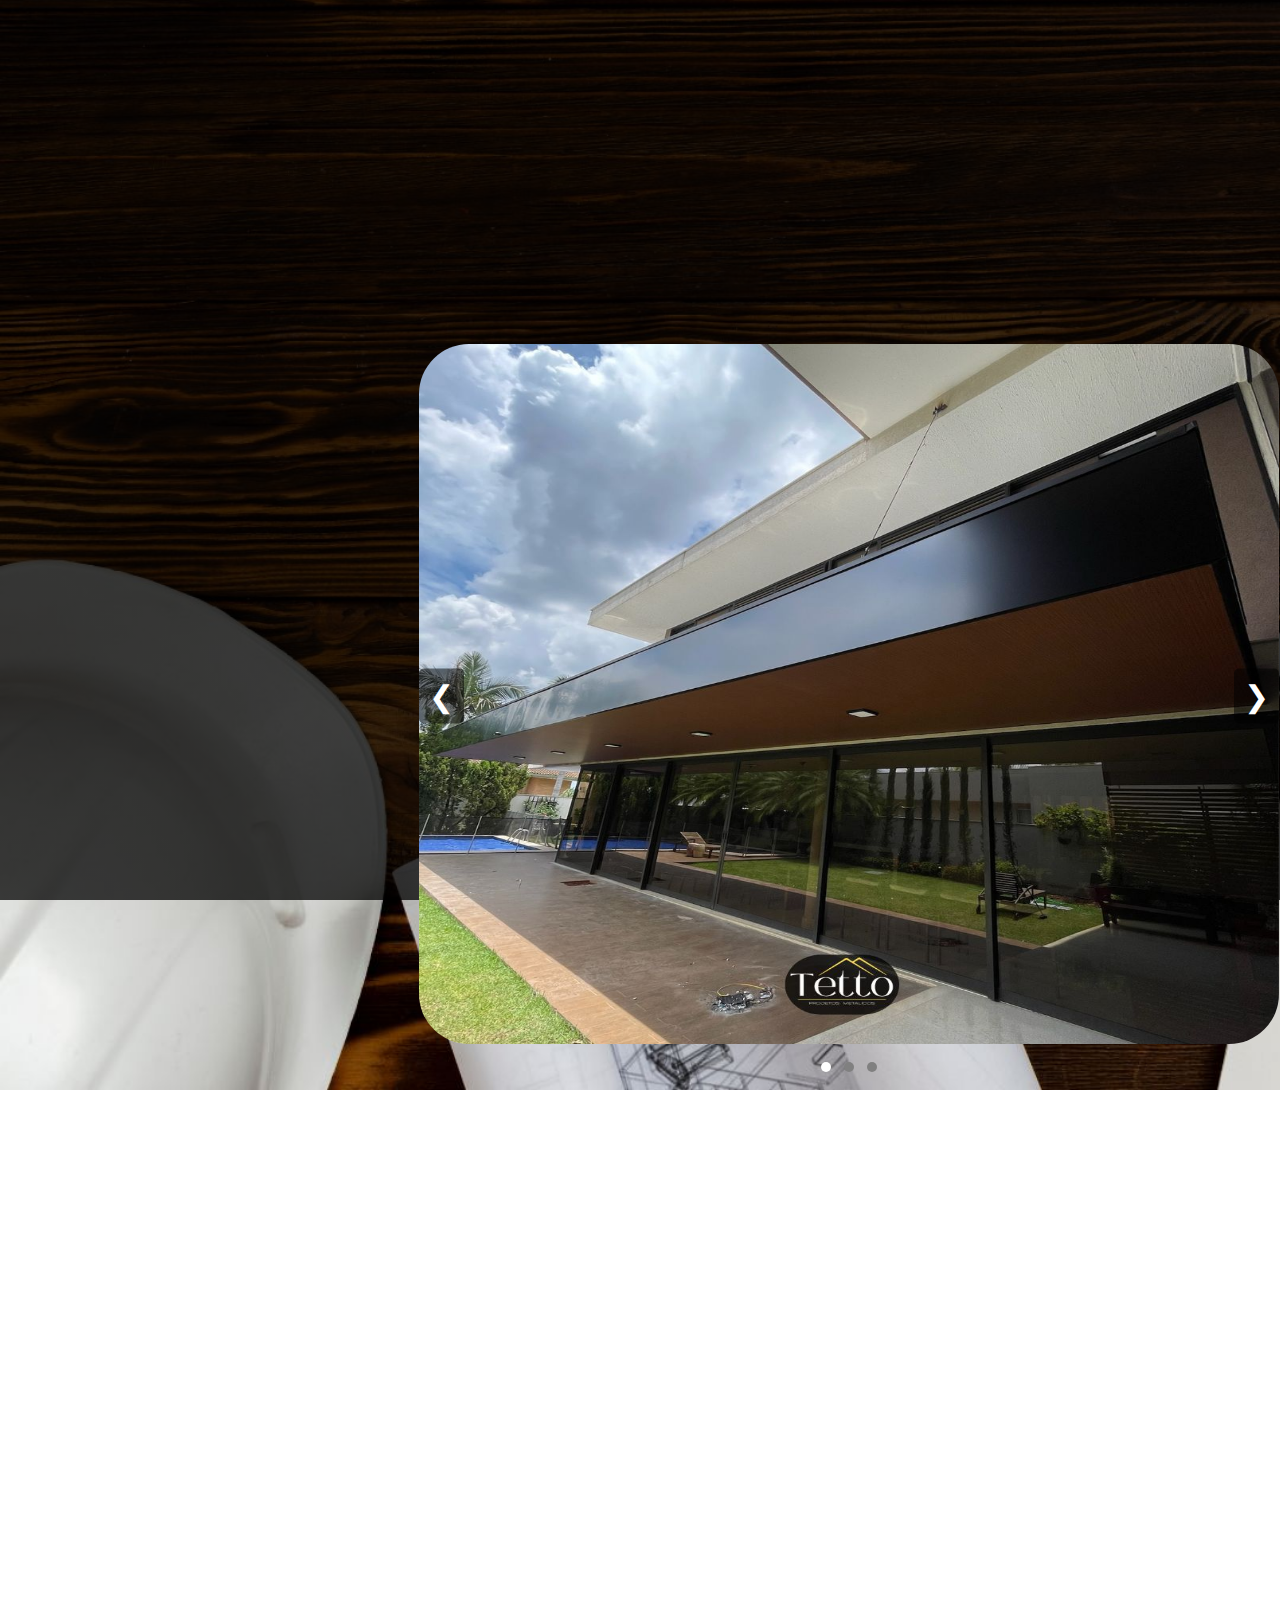
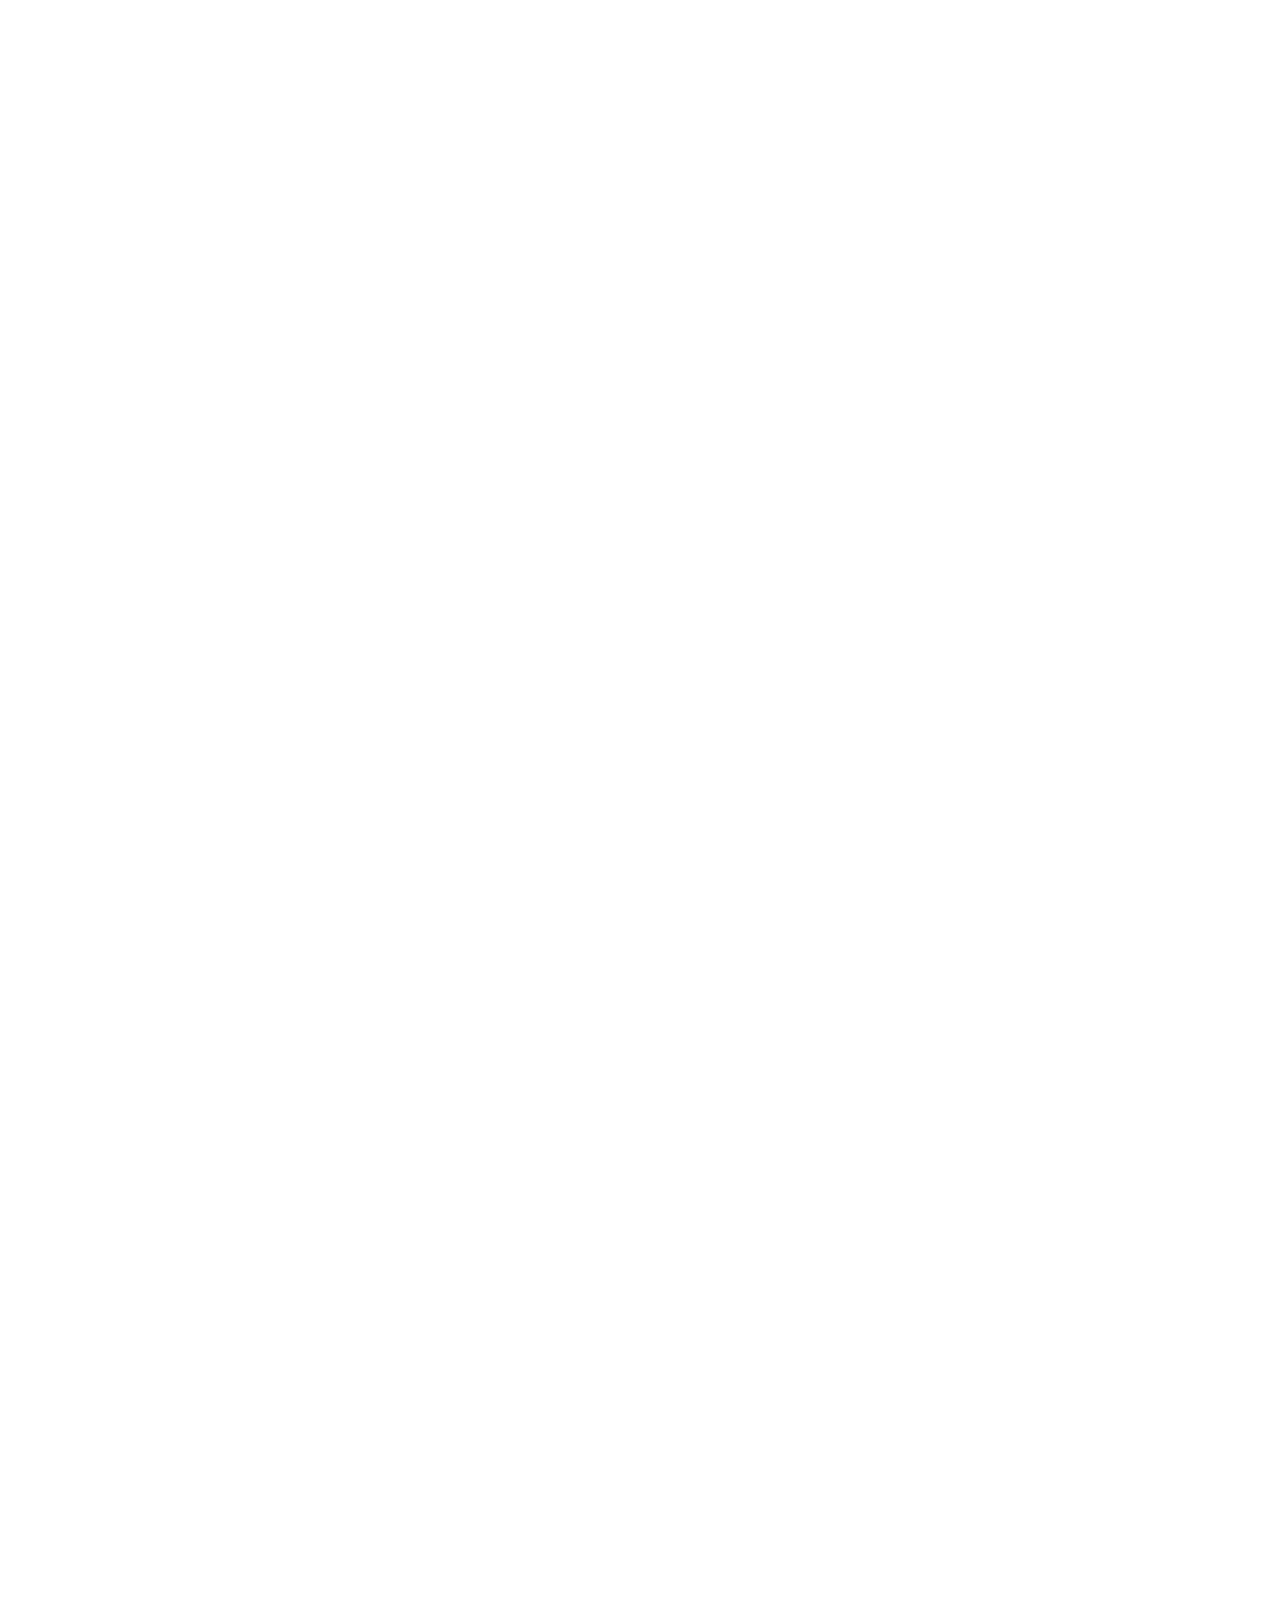
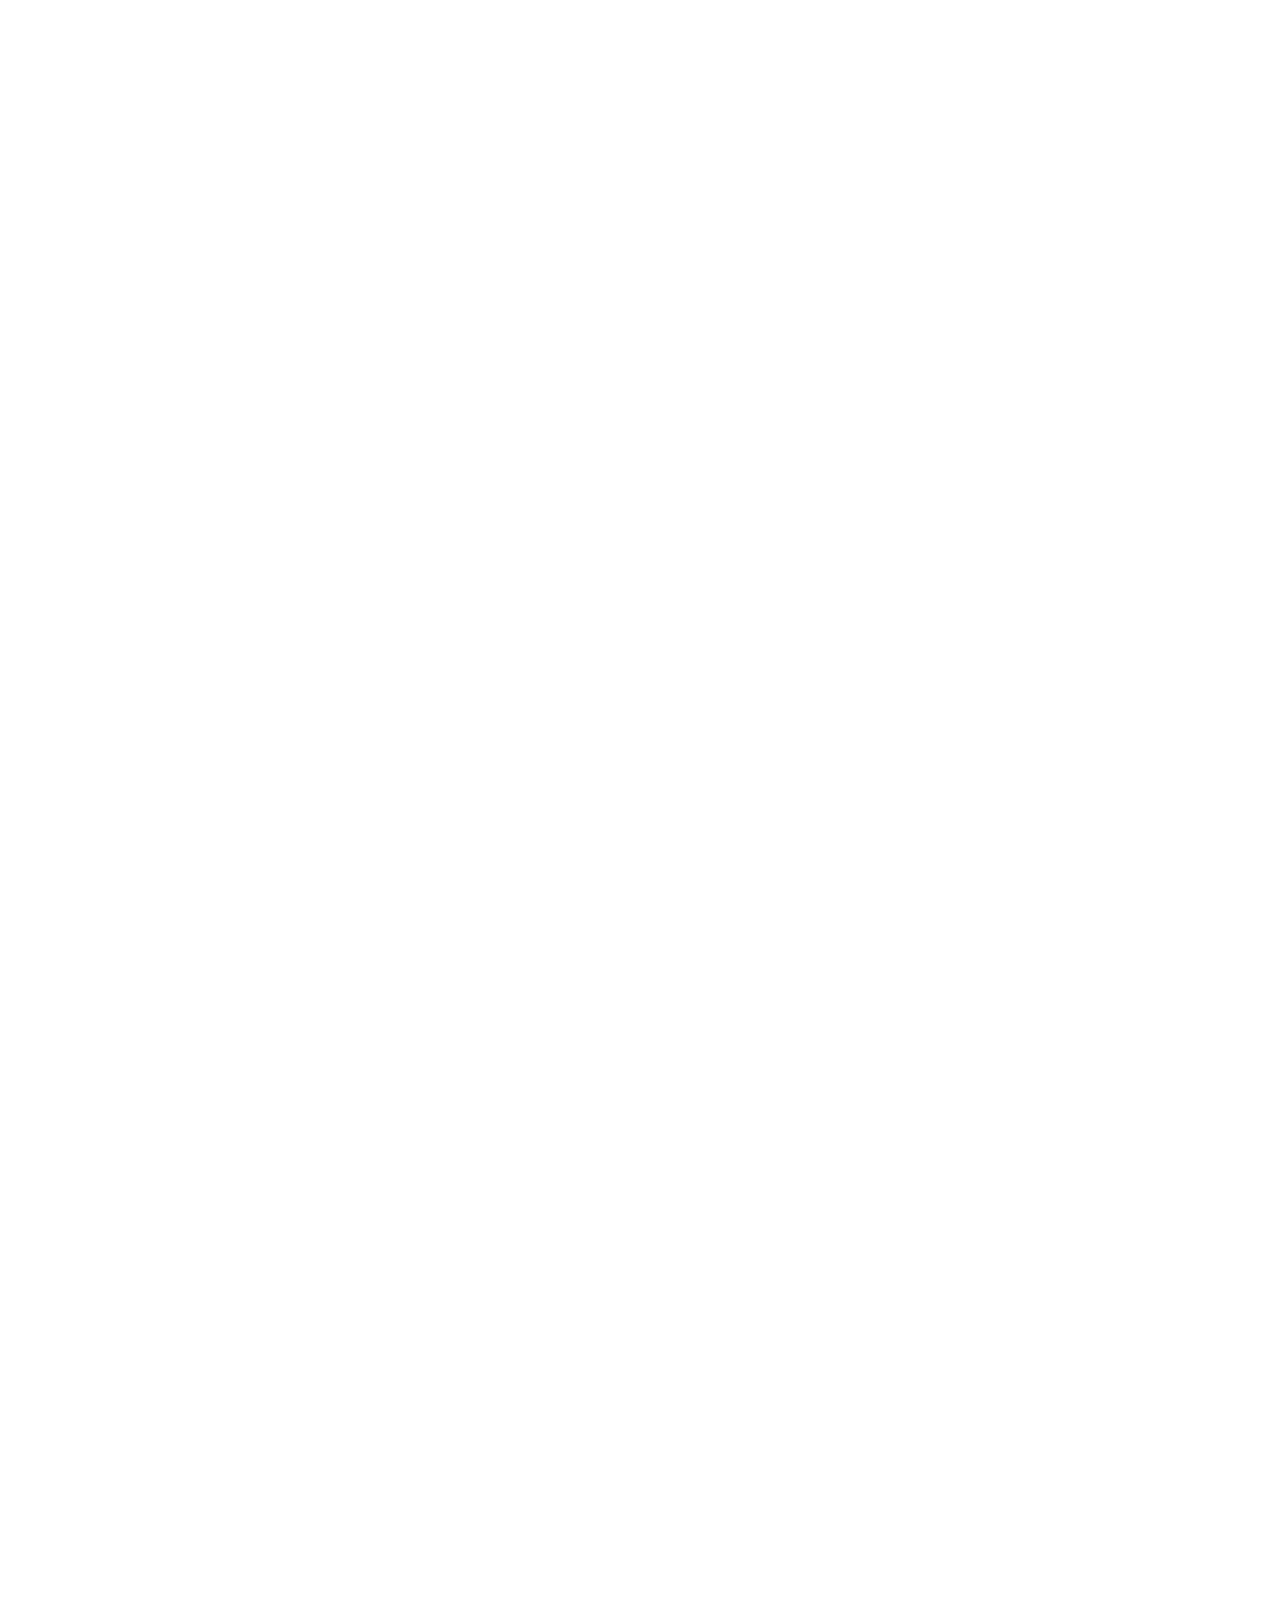
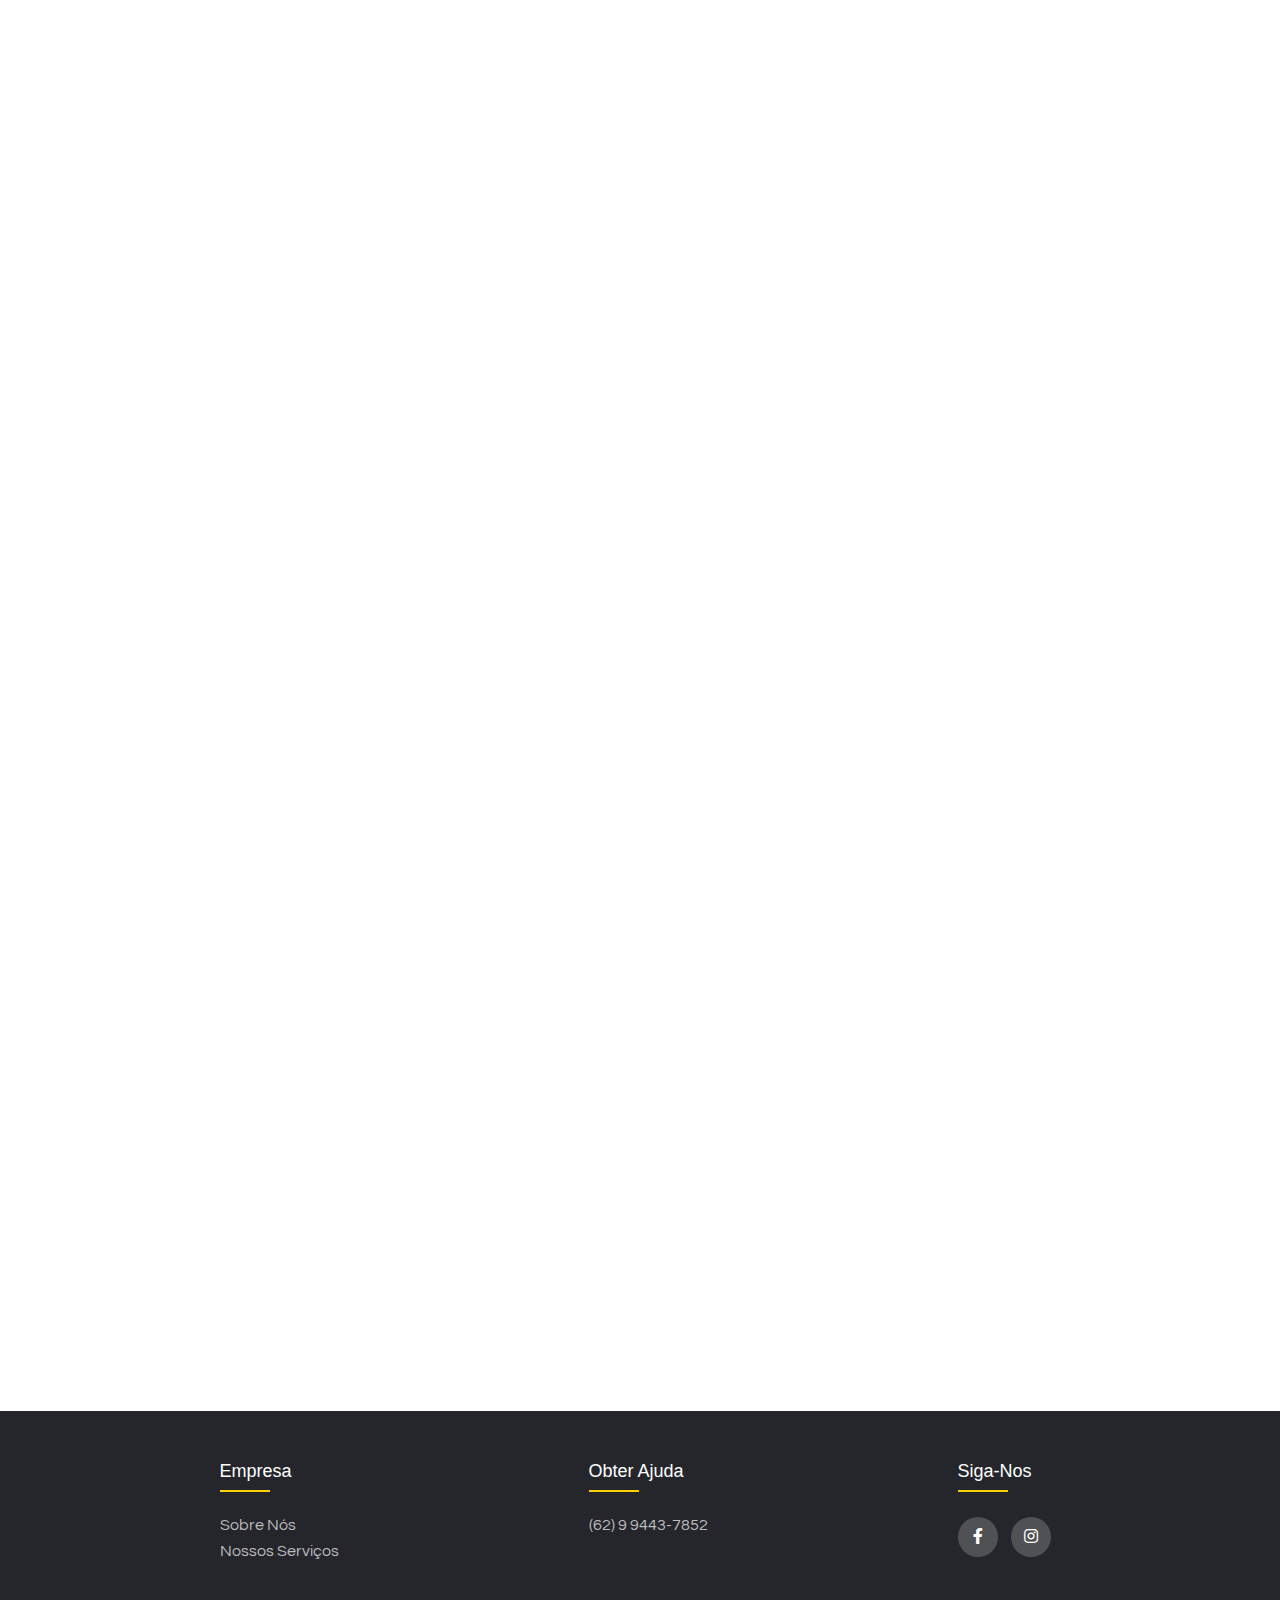
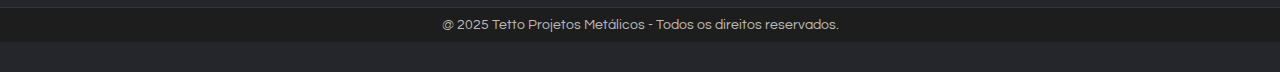
==== index.html @ acec95f5 "atts" ====
<!DOCTYPE html>
<html lang="pt-br">
<head>
    <meta charset="UTF-8">
    <meta name="viewport" content="width=device-width, initial-scale=1.0">
    <link rel="shortcut icon" href="assets/icons/favicon.ico" type="image/x-icon">
    <title>Tetto Projetos</title>
    <link rel="stylesheet" href="style.css">
    <link rel="stylesheet" type="text/css" href="https://cdnjs.cloudflare.com/ajax/libs/font-awesome/5.15.1/css/all.min.css">
    <link rel="stylesheet" 
    href="https://cdnjs.cloudflare.com/ajax/libs/font-awesome/6.4.0/css/all.min.css" 
    integrity="sha512-iecdLmaskl7CVkqkXNQ/ZH/XLlvWZOJyj7Yy7tcenmpD1ypASozpmT/E0iPtmFIB46ZmdtAc9eNBvH0H/ZpiBw==" crossorigin="anonymous" referrerpolicy="no-referrer" 
    />
</head>

<body>

    <header class="animate" style="animation-name: slideInRight;" id="cabecalho">
        <div class="logo">
            <img src="assets/logo/logo-branca.png" loading="lazy" alt="Tetto Projetos Metálicos">
        </div>
        <div class="contato">
            <a href="https://api.whatsapp.com/send?phone=5562994437852&text=Ol%C3%A1,%20gostaria%20de%20um%20or%C3%A7amento" target="_blank">
                <img src="assets/icons/whatsapp-icon.png" loading="lazy" alt="WhatsApp">
            </a>
            <div class="contato-info">
                <a href="https://api.whatsapp.com/send?phone=5562994437852&text=Ol%C3%A1,%20gostaria%20de%20um%20or%C3%A7amento" target="_blank"><span>(62) 9 9443-7852</span></a>
                <small>ORÇAMENTOS</small>
            </div>
        </div>
        <nav>
            <a href="">Início</a>
            <a href="#specialities">Introdução</a>
            <a href="#products">Produtos</a>
            <a href="#about-us">Quem somos?</a>
            <a href="https://api.whatsapp.com/send?phone=5562994437852&text=Ol%C3%A1,%20gostaria%20de%20um%20or%C3%A7amento" target="_blank">Contato</a>
        </nav>
    </header>

    <section class="intro-section" id="section-1">
        <div class="intro-text animate" style="animation-name: slideInLeft;">
            <h1>Trabalhamos com Coberturas Metálicas</h1>
            <p>Pergolados de ferro, estruturas de policarbonato e muito mais!</p>
            <p>Precisa de um orçamento? Entre em contato clicando no botão abaixo:</p>
            <a href="https://api.whatsapp.com/send?phone=5562994437852&text=Ol%C3%A1,%20gostaria%20de%20um%20or%C3%A7amento" class="cta-button" target="_blank">
                <img src="assets/icons/whatsapp-icon.png" loading="lazy" alt="WhatsApp"> Solicitar Orçamento
            </a>
            <ul class="benefits-list">
                <li><img src="assets/icons/check-icon.png" loading="lazy" alt="Check"> Materiais de alta qualidade</li>
                <li><img src="assets/icons/check-icon.png" loading="lazy" alt="Check"> Projetos personalizados</li>
                <li><img src="assets/icons/check-icon.png" loading="lazy" alt="Check"> Instalação rápida</li>
            </ul>            
        </div>
        <div class="carousel-container" id="carousel">
            <div class="carousel">
                <div class="slide fade">
                    <img src="assets/carousel-start/carousel-1.jpg" loading="lazy" alt="Cobertura 1">
                </div>
                <div class="slide fade">
                    <img src="assets/carousel-start/carousel-2.jpg" loading="lazy" alt="Cobertura 2">
                </div>
                <div class="slide fade">
                    <img src="assets/carousel-start/carousel-3.jpg" loading="lazy" alt="Cobertura 3">
                </div>
                <button class="prev" onclick="moveSlide(-1)">&#10094;</button>
                <button class="next" onclick="moveSlide(1)">&#10095;</button>
            </div>
            <div class="dots">
                <span class="dot" onclick="currentSlide(1)"></span>
                <span class="dot" onclick="currentSlide(2)"></span>
                <span class="dot" onclick="currentSlide(3)"></span>
            </div>
        </div>
    </section>

    <section class="specialties scroll-animate" id="specialities">
        <h2>Especialistas em Coberturas</h2>
        <div class="specialties-layout">
            <div class="specialties-container">
                <div class="specialty">
                    <img src="assets/specialities-cape/mao-de-obra.jpg" loading="lazy" alt="Mão de obra especializada">
                    <h3>Mão de Obra Especializada</h3>
                    <p>Temos mão de obra especializada para atender a demanda de serviços de cada cliente.</p>
                </div>
                <div class="specialty">
                    <img src="assets/specialities-cape/materia-prima.jpg" loading="lazy" alt="Matéria prima nobre">
                    <h3>Matéria Prima Nobre</h3>
                    <p>Nossa matéria prima é nobre, conta com a melhor durabilidade e estética para resultar em um trabalho impecável.</p>
                </div>
                <div class="specialty atendimento-personalizado">
                    <img src="assets/specialities-cape/atendimento-personalizado.jpg" loading="lazy" alt="Atendimento Personalizado">
                    <h3>Atendimento Personalizado</h3>
                    <p>Cada projeto é único. Nossa equipe acompanha você em todas as etapas, garantindo soluções personalizadas que atendam exatamente às suas necessidades.</p>
                </div>
                <div class="specialty">
                    <img src="assets/specialities-cape/alta-qualidade.jpg" loading="lazy" alt="Produtos de alta qualidade">
                    <h3>Produtos de alta qualidade</h3>
                    <p>O resultado de ótima mão de obra, atendimento e matéria prima não poderia ser diferente de um produto de altíssimo padrão.</p>
                </div>
            </div>
        </div>
    </section>
    <section class="products scroll-animate" id="products">
        <h2>Nossos Serviços</h2>
        <div class="products-layout">
            <div class="products-cta-button-container">
                <h3 class="cta-description">
                    Entre em contato para projetos personalizados e <span>orçamento gratuito</span>!
                </h3>
                <a href="https://api.whatsapp.com/send?phone=5562994437852&text=Ol%C3%A1,%20gostaria%20de%20um%20or%C3%A7amento" class="products-cta-button" target="_blank">
                    <img src="assets/icons/whatsapp-icon.png" loading="lazy" alt="WhatsApp"> Solicitar Orçamento
                </a>
                <ul class="cta-benefits">
                    <li><img src="assets/icons/check-icon.png" loading="lazy" alt="Check"> Materiais de alta qualidade</li>
                    <li><img src="assets/icons/check-icon.png" loading="lazy" alt="Check"> Projetos personalizados</li>
                    <li><img src="assets/icons/check-icon.png" loading="lazy" alt="Check"> Instalação rápida</li>
                </ul> 
            </div>
            <div class="products-container">
                <div class="product">
                    <a href="products-html/policarbonato.html" target="_blank"><img src="assets/products-cape/policarbonato.jpg" loading="lazy" alt="Policarbonato Compacto"></a>
                    <h3>Policarbonato Compacto</h3>
                </div>
                <div class="product">
                    <a href="" target="_blank"><img src="assets/products-cape/forro-exterior.jpg" loading="lazy" alt="Cobertura com Forro Exterior"></a>
                    <h3>Cobertura com <span id="forro-exterior">Forro Exterior</span></h3>
                </div>
                <div class="product">
                    <a href="" target="_blank"><img src="assets/products-cape/forro-interior.jpg" loading="lazy" alt="Cobertura com Forro Interior"></a>
                    <h3>Cobertura com <span id="forro-interior">Forro Interior</span></h3>
                </div>
                <div class="product">
                    <a href="" target="_blank"><img src="assets/products-cape/pergolado.jpg" loading="lazy" alt="Pergolados"></a>
                    <h3>Pergolados</h3>
                </div>
                <div class="product">
                    <a href="" target="_blank"><img src="assets/products-cape/corte-laser.jpg" loading="lazy"alt="Corte a Laser"></a>
                    <h3>Corte a Laser</h3>
                </div>
                <div class="product">
                    <a href="" target="_blank"><img src="assets/products-cape/aco-corten.jpg" loading="lazy" alt="Aço Corten"></a>
                    <h3>Aço Corten</h3>
                </div>
            </div>
        </div>
    </section>
    <div class="about-us-container scroll-animate" id="about-us">
        <div class="about-us-slide">
            <div class="about-us-item" style="background-image: url(assets/carousel-end/carousel-1.jpg);">
                <div class="about-us-content">
                    <div class="about-us-name">QUEM SOMOS?</div>
                    <div class="about-us-des">
                        Somos uma empresa atuante no ramo de metalúrgica e serralheria artística. 
                        Contamos com mão de obra especializada para produção de coberturas e projetos metálicos. 
                        Reproduzimos, criamos e executamos soluções metálicas para ambientes residenciais e/ou corporativos.
                    </div>
                </div>
            </div>
            <div class="about-us-item" style="background-image: url(assets/carousel-end/carousel-2.jpg);">
                <div class="about-us-content">
                    <div class="about-us-name">QUEM SOMOS?</div>
                    <div class="about-us-des">
                        Somos uma empresa atuante no ramo de metalúrgica e serralheria artística. 
                        Contamos com mão de obra especializada para produção de coberturas e projetos metálicos. 
                        Reproduzimos, criamos e executamos soluções metálicas para ambientes residenciais e/ou corporativos.
                    </div>
                </div>
            </div>
            <div class="about-us-item" style="background-image: url(assets/carousel-end/carousel-3.jpg);">
                <div class="about-us-content">
                    <div class="about-us-name">QUEM SOMOS?</div>
                    <div class="about-us-des">
                        Somos uma empresa atuante no ramo de metalúrgica e serralheria artística. 
                        Contamos com mão de obra especializada para produção de coberturas e projetos metálicos. 
                        Reproduzimos, criamos e executamos soluções metálicas para ambientes residenciais e/ou corporativos.
                    </div>
                </div>
            </div>
            <div class="about-us-item" style="background-image: url(assets/carousel-end/carousel-4.jpg);">
                <div class="about-us-content">
                    <div class="about-us-name">QUEM SOMOS?</div>
                    <div class="about-us-des">
                        Somos uma empresa atuante no ramo de metalúrgica e serralheria artística. 
                        Contamos com mão de obra especializada para produção de coberturas e projetos metálicos. 
                        Reproduzimos, criamos e executamos soluções metálicas para ambientes residenciais e/ou corporativos.
                    </div>
                </div>
            </div>
            <div class="about-us-item" style="background-image: url(assets/carousel-end/carousel-5.jpg);">
                <div class="about-us-content">
                    <div class="about-us-name">QUEM SOMOS?</div>
                    <div class="about-us-des">
                        Somos uma empresa atuante no ramo de metalúrgica e serralheria artística. 
                        Contamos com mão de obra especializada para produção de coberturas e projetos metálicos. 
                        Reproduzimos, criamos e executamos soluções metálicas para ambientes residenciais e/ou corporativos.
                    </div>
                </div>
            </div>
            <div class="about-us-item" style="background-image: url(assets/carousel-end/carousel-6.jpg);">
                <div class="about-us-content">
                    <div class="about-us-name">QUEM SOMOS?</div>
                    <div class="about-us-des">
                        Somos uma empresa atuante no ramo de metalúrgica e serralheria artística. 
                        Contamos com mão de obra especializada para produção de coberturas e projetos metálicos. 
                        Reproduzimos, criamos e executamos soluções metálicas para ambientes residenciais e/ou corporativos.
                    </div>
                </div>
            </div>
        </div>
        <div class="about-us-button">
            <button class="about-us-prev"><i class="fa-solid fa-arrow-left"></i></button>
            <button class="about-us-next"><i class="fa-solid fa-arrow-right"></i></button>
        </div>
    </div>

    <footer class="footer">
        <div class="footer-container">
            <div class="footer-row">
                <div class="footer-col">
                    <h4>empresa</h4>
                    <ul>
                        <li><a href="#about-us">sobre nós</a></li>
                        <li><a href="#products">nossos serviços</a></li>
                    </ul>
                </div>
                <div class="footer-col">
                    <h4>obter ajuda</h4>
                    <ul>
                        <li><a href="https://api.whatsapp.com/send?phone=5562994437852&text=Ol%C3%A1,%20gostaria%20de%20um%20or%C3%A7amento" target="_blank">(62) 9 9443-7852</a></li>
                    </ul>
                </div>
                <div class="footer-col">
                    <h4>siga-nos</h4>
                    <div class="social-links">
                        <a href="#" target="_blank"><i class="fab fa-facebook-f"></i></a>
                        <a href="#" target="_blank"><i class="fab fa-instagram"></i></a>
                    </div>
                </div>
            </div>
        </div>
        <div class="footer-copy">
            <p>@ 2025 Tetto Projetos Metálicos - Todos os direitos reservados.</p>
        </div>
   </footer>
   <button id="backToTop" class="back-to-top">↑</button>
    <script src="script.js"></script>
</body>
</html>
---- style.css ----
@import url('https://fonts.googleapis.com/css2?family=Questrial&display=swap');
@import url('https://fonts.cdnfonts.com/css/tt-wellingtons-trl');

html {
    scroll-behavior: smooth;
}

* {
    margin: 0;
    padding: 0;
    box-sizing: border-box;
    font-family: "Questrial", serif;
}

h1, h2, h3, h4 {
    font-family: 'TT Wellingtons Trl', sans-serif;
}

body {
    background: linear-gradient(rgba(0, 0, 0, 0.75), rgba(0, 0, 0, 0.75)), 
                url('assets/background-image/background-body.jpg');
    background-size: cover;
    background-position: center;
    background-repeat: no-repeat;
    background-attachment: fixed;
    color: white;
}

header {
    display: flex;
    justify-content: space-between;
    align-items: center;
    padding: 0px 50px 0px 100px;
    color: white;
}

.logo {
    display: flex;
    align-items: center;
}

.logo img {
    max-height: 180px;
}

.contato {
    display: flex;
    align-items: center;
}

.contato img {
    height: 100px;
    transition: transform 0.3s ease-in-out, opacity 0.3s ease-in-out;
}

.contato img:hover {
    transform: scale(1.2);
    opacity: 0.8;
}

.contato-info {
    display: flex;
    flex-direction: column;
    align-items: flex-start;
}

.contato-info a {
    text-decoration: none;
}

.contato-info span {
    font-size: 25px;
    font-weight: bold;
    color: #ffffff;
}

.contato-info small {
    font-size: 20px;
    color: #ffffff;
}

nav {
    font-weight: bold;
    gap: 20px;
}

nav a {
    display: inline-block;
    text-decoration: none;
    color: #ffffff;
    font-weight: bold;
    font-size: 18px;
    padding: 0px 57px;
    transition: transform 0.3s ease-in-out, opacity 0.3s ease-in-out, color 0.3s ease-in-out;
}

nav a:hover {
    color: #ffda07;
    transform: scale(1.1);
    opacity: 1;
}

.intro-section {
    display: flex;
    justify-content: space-between;
    align-items: top, center;
    padding: 2px 50px 0px 50px;
    background: none;
    color: white;
    gap: 20px;
    margin-top: 40px;
    animation: fadeIn 1s ease-in-out;
}

.intro-text {
    max-width: 50%;
    text-align: left;
    line-height: 1.8;
}

.intro-text h1 {
    font-size: 37px;
    font-weight: bold;
    color: #ffffff;
    margin-bottom: 20px;
    text-shadow: 0 2px 4px rgba(0, 0, 0,0.3);
}

.intro-text p {
    font-size: 20px;
    margin-bottom: 20px;
    color: #e4e4e4;
}

.cta-button {
    display: inline-flex;
    align-items: center;
    background: linear-gradient(135deg, #00cc44, #00a837);
    color: white;
    padding: 12px 25px;
    text-decoration: none;
    font-size: 25px;
    font-weight: bold;
    border-radius: 15px;
    transition: transform 0.3s, box-shadow 0.3s;
    margin-bottom: 40px;
    margin-top: 40px;
}

.cta-button img {
    height: 60px;
    margin-right: 10px;
}

.cta-button:hover {
    transform: scale(1.1);
    box-shadow: 0 0 15px #00cc44;
}

.benefits-list {
    list-style: none;
    color: white;
}

.benefits-list li {
    display: flex;
    align-items: center;
    font-size: 20px;
    padding: 10px 0px;
}

.benefits-list img {
    width: 40px;
    margin-right: 10px;
}

.carousel-container {
    opacity: 0;
    transform: translateY(100px);
    transition: all 1s ease-out;
    position: relative;
    max-width: 1080px;
    margin: auto;
    margin-left: 100px;
    margin-right: 50px;
}

.carousel-container.animate {
    opacity: 1;
    transform: translateY(0);
}

.carousel {
    position: relative;
    width: 100%;
    overflow: hidden;
}

.slide {
    display: none;
    text-align: center;
}

.slide img {
    width: 860px;
    height: 700px;
    border-radius: 50px;
}

.fade {
    animation: fadeEffect 1.0s;
}

@keyframes fadeEffect {
    from { opacity: 0.4; }
    to { opacity: 1; }
}

.prev, .next {
    position: absolute;
    top: 50%;
    transform: translateY(-50%);
    font-size: 30px;
    color: white;
    background: rgba(0, 0, 0, 0.5);
    padding: 10px;
    border: none;
    cursor: pointer;
    border-radius: 5px;
}

.prev { left: 0; }
.next { right: 0; }

.dots {
    text-align: center;
    margin-top: 10px;
}

.dot {
    display: inline-block;
    width: 10px;
    height: 10px;
    margin: 5px;
    background: gray;
    border-radius: 50%;
    cursor: pointer;
}

.dot.active {
    background: white;
}

.specialties {
    margin-top: 100px;
    text-align: center;
    padding: 50px 20px 120px;
    background-color: #f9f9f9;
    max-width: 92%;
    clip-path: polygon(0 0, 100% 0, 92% 95%, 0% 100%);
    position: relative;
    scroll-margin-top: 5vh;
}

.specialties h2 {
    font-size: 40px;
    font-weight: bold;
    margin-bottom: 40px;
    color: #333;
    position: relative;
}

.specialties h2::after {
    content: "";
    display: block;
    width: 100px;
    height: 4px;
    background-color: #ffc107;
    margin: 10px auto 20px auto;
}

.specialties-container {
    display: flex;
    justify-content: center;
    align-items: center;
    gap: 20px;
    flex-wrap: wrap;
    padding: 0 150px 50px 50px;
}

.specialty {
    max-width: 350px;
    text-align: left;
    background: #fff;
    box-shadow: 0 4px 6px rgba(0, 0, 0, 0.1);
    border-radius: 10px;
    overflow: hidden;
    transition: transform 0.3s ease, box-shadow 0.3s ease;
}

.specialty:hover {
    transform: translateY(-10px);
    box-shadow: 0 6px 12px rgba(0, 0, 0, 0.2);
}

.specialty img {
    width: 100%;
    height: 250px;
    object-fit: cover;
}

.specialty h3 {
    font-size: 26px;
    margin: 15px;
    color: #333;
}

.specialty.atendimento-personalizado h3 {
    position: relative;
    padding-bottom: 5px;
}

.specialty.atendimento-personalizado h3::after {
    content: "";
    display: block;
    width: 35%;
    height: 3px;
    background-color: #ffc107;
    position: absolute;
    bottom: 0;
}

.specialty p {
    font-size: 19px;
    margin: 15px;
    color: #5e5e5e;
    line-height: 1.6;
}

.products {
    margin-top: 100px;
    text-align: center;
    padding: 50px 50px 65px 150px;
    background-color: #f9f9f9;
    max-width: 90%;
    clip-path: polygon(0 0, 100% 0, 100% 100%, 5% 96%);
    position: relative;
    margin-left: auto;
    scroll-margin-top: 3vh;
}

.products h2 {
    font-size: 40px;
    font-weight: bold;
    margin-bottom: 40px;
    color: #333;
    text-align: center;
    width: 100%;
}

.products h2::after {
    content: "";
    display: block;
    width: 100px;
    height: 4px;
    background-color: #ffc107;
    margin: 10px auto 20px auto;
}

.products-layout {
    display: flex;
    justify-content: flex-start;
    align-items: flex-start;
    gap: 5px;
    margin-top: 0;
}

.products-cta-button-container {
    width: 370px;
    flex-shrink: 0;
}

.products-cta-button {
    display: flex;
    align-items: center;
    background: linear-gradient(135deg, #00cc44, #00a837);
    color: white;
    padding: 12px 35px;
    text-decoration: none;
    font-size: 27px;
    font-weight: bold;
    border-radius: 15px;
    transition: transform 0.3s, box-shadow 0.3s;
    box-shadow: 0 6px 12px rgba(0, 0, 0, 0.2);
}

.products-cta-button img {
    height: 50px;
    margin-right: 7px;   
}

.products-cta-button:hover {
    transform: scale(1.1);
    box-shadow: 0 0 15px #00cc44;
}

.cta-benefits {
    margin-top: 50px;
    margin-bottom: 10px;
    list-style: none;
    font-size: 20px;
    color: #000000;
    line-height: 1.6;
}

.cta-description {
    font-size: 30px;
    margin-bottom: 40px;
    text-align: left;
    color: #2b2b2b;
}

.cta-description span {
    font-weight: bold;
    color: #ffc400;
    font-size: 35px;
    border-radius: 10px;
}

.cta-benefits li {
    background-color: #ffc4002c;
    border-radius: 15px;
    margin-bottom: 5px;
    display: flex;
    align-items: center;
}

.cta-benefits img {
    width: 40px;
    margin-right: 10px;
}

.products-container {
    margin-top: 0;
    display: flex;
    justify-content: center;
    align-items: center;
    gap: 20px;
    flex-wrap: wrap;
}

.product {
    max-width: 300px;
    text-align: center;
    background: #fff;
    box-shadow: 0 4px 6px rgba(0, 0, 0, 0.1);
    border-radius: 20px;
    overflow: hidden;
    transition: transform 0.3s ease, box-shadow 0.3s ease;
}

.product:hover {
    transform: translateY(-10px);
    box-shadow: 0 6px 12px rgba(0, 0, 0, 0.2);
}

.product img {
    width: 300px;
    height: 250px;
    object-fit: cover;
    border-bottom: 3px solid #ffd000;
}

.product h3 {
    font-size: 26px;
    margin: 15px;
    margin-bottom: 20px;
    color: #333;
    text-align: center;
}

.about-us-container{
    border-radius: 20px;
    margin-top: 150px;
    margin-bottom: 150px;
    margin-left: auto;
    margin-right: auto;
    position: relative;
    width: 1280px;
    height: 880px;
    background: #f5f5f5;
    box-shadow: 0 5px 10px #dbdbdb3d;
    scroll-margin-top: 4vh;
}

.about-us-container .about-us-slide .about-us-item{
    width: 200px;
    height: 300px;
    position: absolute;
    top: 50%;
    transform: translate(0, 10%);
    border-radius: 20px;
    box-shadow: 0 5px 10px #505050;
    background-position: 50% 50%;
    background-size: cover;
    display: inline-block;
    transition: 0.5s;
}

.about-us-slide .about-us-item:nth-child(1),
.about-us-slide .about-us-item:nth-child(2){
    top: 0;
    left: 0;
    transform: translate(0, 0);
    border-radius: 20;
    width: 100%;
    height: 100%;
}


.about-us-slide .about-us-item:nth-child(3){
    left: 55%;
}
.about-us-slide .about-us-item:nth-child(4){
    left: calc(55% + 220px);
}
.about-us-slide .about-us-item:nth-child(5){
    left: calc(55% + 440px);
}

/* here n = 0, 1, 2, 3,... */
.about-us-slide .about-us-item:nth-child(n + 6){
    left: calc(55% + 660px);
    opacity: 0;
}

.about-us-item .about-us-content{
    position: absolute;
    top: 35%;
    left: 100px;
    text-align: left;
    color: #eee;
    transform: translate(0, -50%);
    font-family: system-ui;
    display: none;
}


.about-us-slide .about-us-item:nth-child(2) .about-us-content{
    display: block;
}


.about-us-content .about-us-name{
    width: 400px;
    padding: 10px 10px 10px 20px;
    border-radius: 30px;
    font-family: 'TT Wellingtons Trl', sans-serif;
    font-size: 45px;
    text-transform: uppercase;
    font-weight: bold;
    opacity: 0;
    animation: animate 1s ease-in-out 1 forwards;
    background-color: rgba(0, 0, 0, 0.829);
}

.about-us-content .about-us-des{
    width: 500px;
    padding: 20px 20px 20px 20px;
    border-radius: 30px;
    background-color: rgba(248, 248, 248, 0.884);
    color: black;
    font-family: "Questrial", serif;
    font-size: 22px;
    margin-top: 30px;
    margin-bottom: 20px;
    opacity: 0;
    animation: animate 1s ease-in-out 0.3s 1 forwards;
}

.about-us-content button{
    padding: 10px 20px;
    border: none;
    cursor: pointer;
    opacity: 0;
    animation: animate 1s ease-in-out 0.6s 1 forwards;
}


@keyframes animate {
    from{
        opacity: 0;
        transform: translate(0, 100px);
        filter: blur(33px);
    }

    to{
        opacity: 1;
        transform: translate(0);
        filter: blur(0);
    }
}

.about-us-button{
    width: 100%;
    text-align: center;
    position: absolute;
    bottom: 20px;
}

.about-us-button button{
    width: 40px;
    height: 35px;
    border-radius: 8px;
    border: none;
    cursor: pointer;
    margin: 0 5px;
    border: 1px solid #000;
    transition: 0.3s;
}

.button button:hover{
    background: #ababab;
    color: #fff;
}

#forro-interior {
    color: #ffd000;
}

#forro-exterior {
    color: #ff9900;
}

.footer-container{
	max-width: 1170px;
    margin: auto;
    margin-bottom: 16px;
}

.footer-row{
	display: flex;
	flex-wrap: wrap;
    justify-content: center;
    gap: 250px;
}

.footer-col ul{
	list-style: none;
}

.footer{
	background-color: #24262b;
    padding: 50px 0 30px 0;
}

.footer-col {
    display: flex;
    flex-direction: column;
    justify-content: flex-start;
    align-items: flex-start;
}

.footer-col h4{
	font-size: 18px;
	color: #ffffff;
	text-transform: capitalize;
	margin-bottom: 35px;
	font-weight: 500;
	position: relative;
}

.footer-col h4::before{
	content: '';
	position: absolute;
	left:0;
	bottom: -10px;
	background-color: #ffd000;
	height: 2px;
	box-sizing: border-box;
	width: 50px;
}

.footer-col ul li:not(:last-child){
	margin-bottom: 10px;
}

.footer-col ul li a{
	font-size: 16px;
	text-transform: capitalize;
	color: #ffffff;
	text-decoration: none;
	font-weight: 300;
	color: #bbbbbb;
	display: block;
	transition: all 0.3s ease;
}

.footer-col ul li a:hover{
	color: #ffffff;
	padding-left: 8px;
}

.footer-col .social-links a{
	display: inline-block;
	height: 40px;
	width: 40px;
	background-color: rgba(255,255,255,0.2);
	margin:0 10px 10px 0;
	text-align: center;
	line-height: 40px;
	border-radius: 50%;
	color: #ffffff;
	transition: all 0.5s ease;
}
.footer-col .social-links a:hover{
	color: #24262b;
	background-color: #ffffff;
}

.footer-copy {
    background-color: #1d1d1d;
    padding: 10px 0;
    text-align: center;
    color: #bbbbbb;
    font-size: 14px;
    font-weight: 300;
    border-top: 1px solid rgba(255, 255, 255, 0.1);
    margin-top: 40px;
}

.footer-copy p {
    margin: 0px;
}

.back-to-top {
    position: fixed;
    bottom: 20px; /* Distância da parte inferior da tela */
    right: 20px; /* Distância da parte direita da tela */
    background-color: #FFC107; /* Cor de fundo */
    color: #000; /* Cor do texto */
    border: none;
    border-radius: 50%;
    width: 70px;
    height: 70px;
    font-size: 18px;
    text-align: center;
    line-height: 50px;
    cursor: pointer;
    box-shadow: 0 4px 6px rgba(0, 0, 0, 0.2);
    transition: opacity 0.3s, transform 0.3s;
    opacity: 0; /* Inicialmente invisível */
    transform: scale(0); /* Inicialmente escondido */
    z-index: 1000; /* Garante que o botão fique acima dos outros elementos */
}

.back-to-top.show {
    opacity: 1;
    transform: scale(1); /* Aparece e expande suavemente */
}

.back-to-top:hover {
    background-color: #FFD54F; /* Cor mais clara ao passar o mouse */
    box-shadow: 0 6px 12px rgba(255, 193, 7, 0.4); /* Sombra mais evidente */
}


/* Animação para entrada da esquerda */
@keyframes slideInLeft {
    from {
        transform: translateX(-100%);
        opacity: 0;
    }
    to {
        transform: translateX(0);
        opacity: 1;
    }
}

/* Animação para entrada da direita */
@keyframes slideInRight {
    from {
        transform: translateX(100%);
        opacity: 0;
    }
    to {
        transform: translateX(0);
        opacity: 1;
    }
}

/* Animação para entrada de baixo */
@keyframes slideInUp {
    from {
        transform: translateY(100%);
        opacity: 0;
    }
    to {
        transform: translateY(0);
        opacity: 1;
    }
}

@keyframes fadeInOnScroll {
    from {
        transform: translateY(50px);
        opacity: 0;
    }
    to {
        transform: translateY(0);
        opacity: 1;
    }
}

.scroll-animate {
    opacity: 0;
    transform: translateY(20px); /* Reduza o deslocamento */
    transition: opacity 0.4s ease-out, transform 0.4s ease-out;
    will-change: opacity, transform; /* Ajuda na renderização */
}

.scroll-animate.animate {
    opacity: 1;
    transform: translateY(0);
}

.animate {
    animation-duration: 1s;
    animation-timing-function: ease-out;
    animation-fill-mode: forwards;
    opacity: 0;
}

/* Ajustes para telas menores que 768px (celulares) */
@media (max-width: 768px) {

    header {
        flex-direction: column;
        align-items: center;
        padding: 20px; /* Reduz espaço lateral */
    }

    .logo img {
        max-height: 100px;
    }

    .contato {
        flex-direction: column;
        align-items: center;
        margin-top: 10px;
    }

    .contato img {
        height: 80px;
    }

    .contato-info span, .contato-info small {
        text-align: center;
        font-size: 16px;
    }

    nav {
        display: flex;
        flex-direction: row;
        gap: 10px;
        text-align: center;
        margin-top: 15px;
    }

    nav a {
        padding: 10px 0;
        font-size: 16px;
    }

    .intro-section {
        flex-direction: column;
        padding: 20px;
    }
    .intro-text {
        max-width: 100%;
        text-align: center;
        margin-bottom: 20px;
    }
    .intro-text h1 {
        font-size: 28px;
    }

    .intro-text p {
        font-size: 16px;
    }

    .cta-button {
        font-size: 16px;
        padding: 10px 20px;
    }

    .benefits-list li {
        font-size: 14px;
        padding: 5px 0;
    }

    .carousel-container {
        margin-left: 0;
        max-width: 100%;
    }

    .slide img {
        width: 100%;
        height: auto;
    }

    .prev, .next {
        font-size: 20px;
        padding: 5px;
    }

    .dots {
        margin-top: 10px;
    }

    .dot {
        width: 8px;
        height: 8px;
    }
}
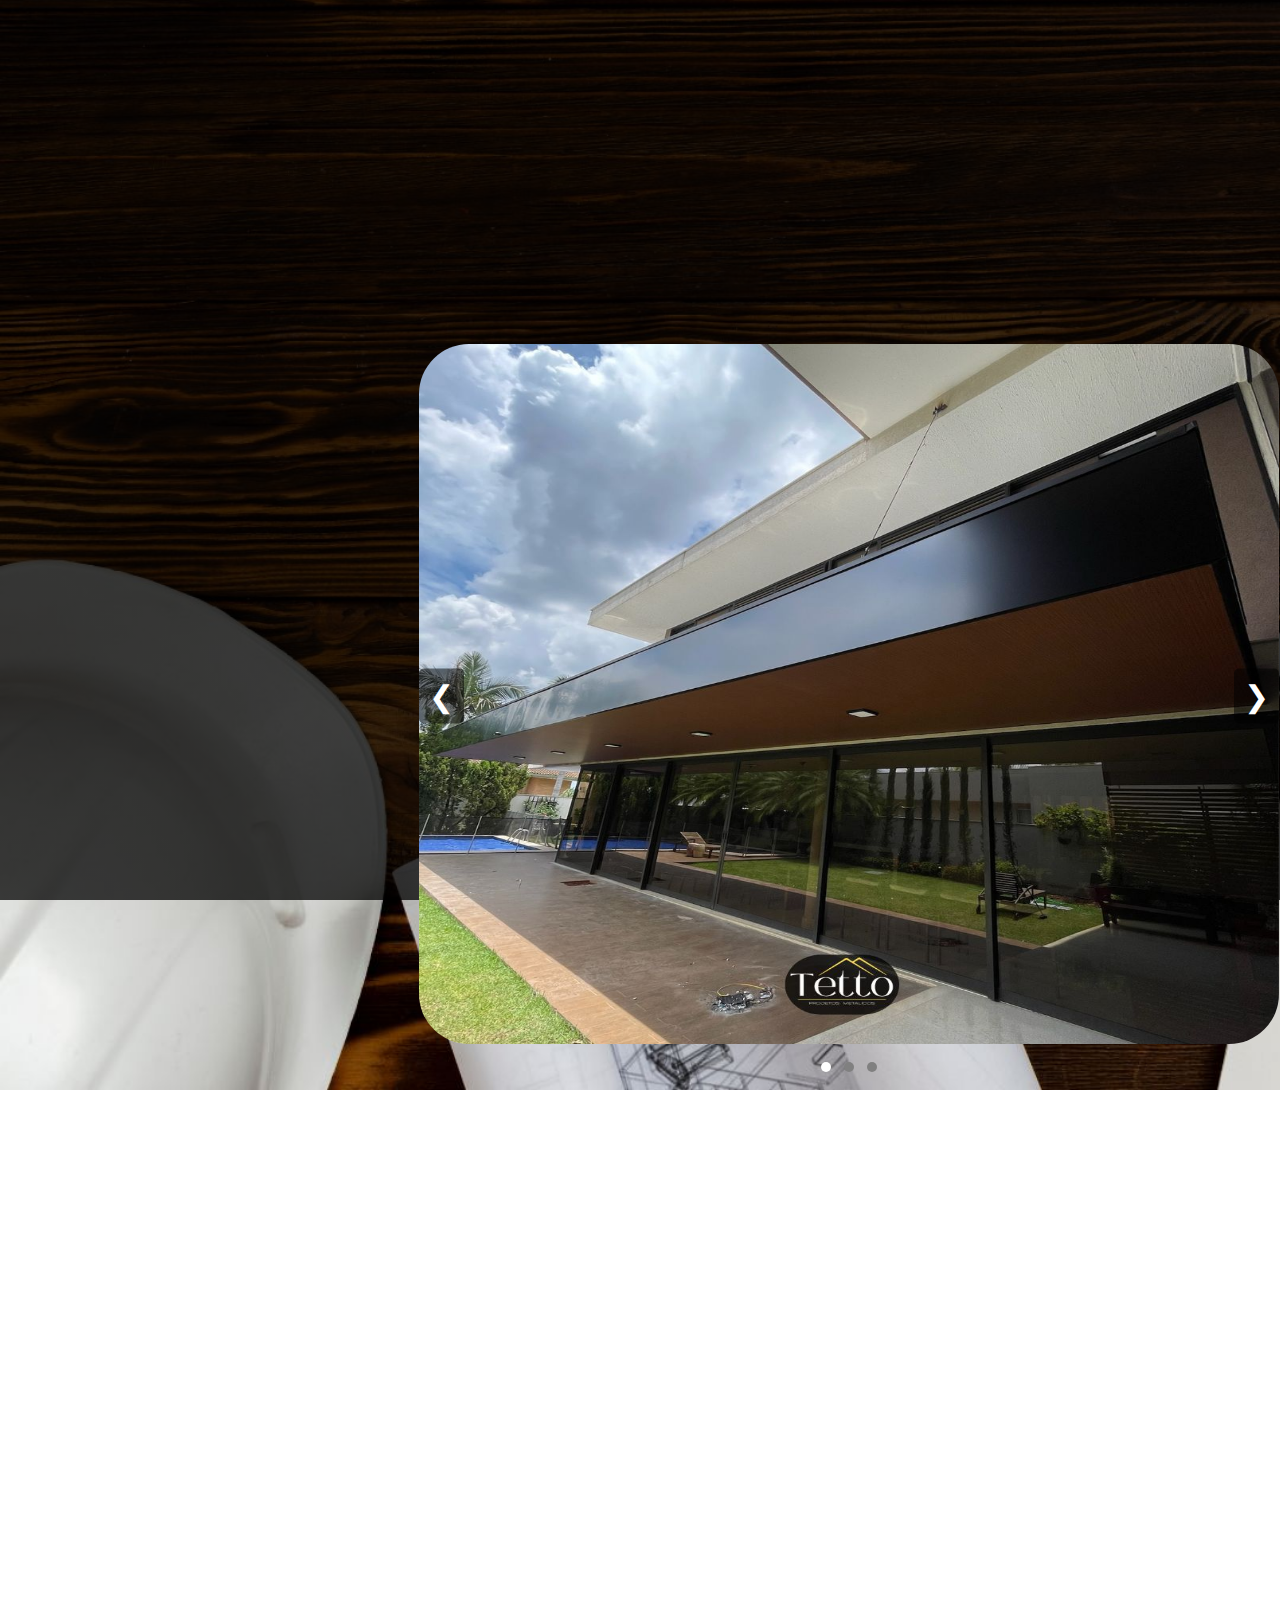
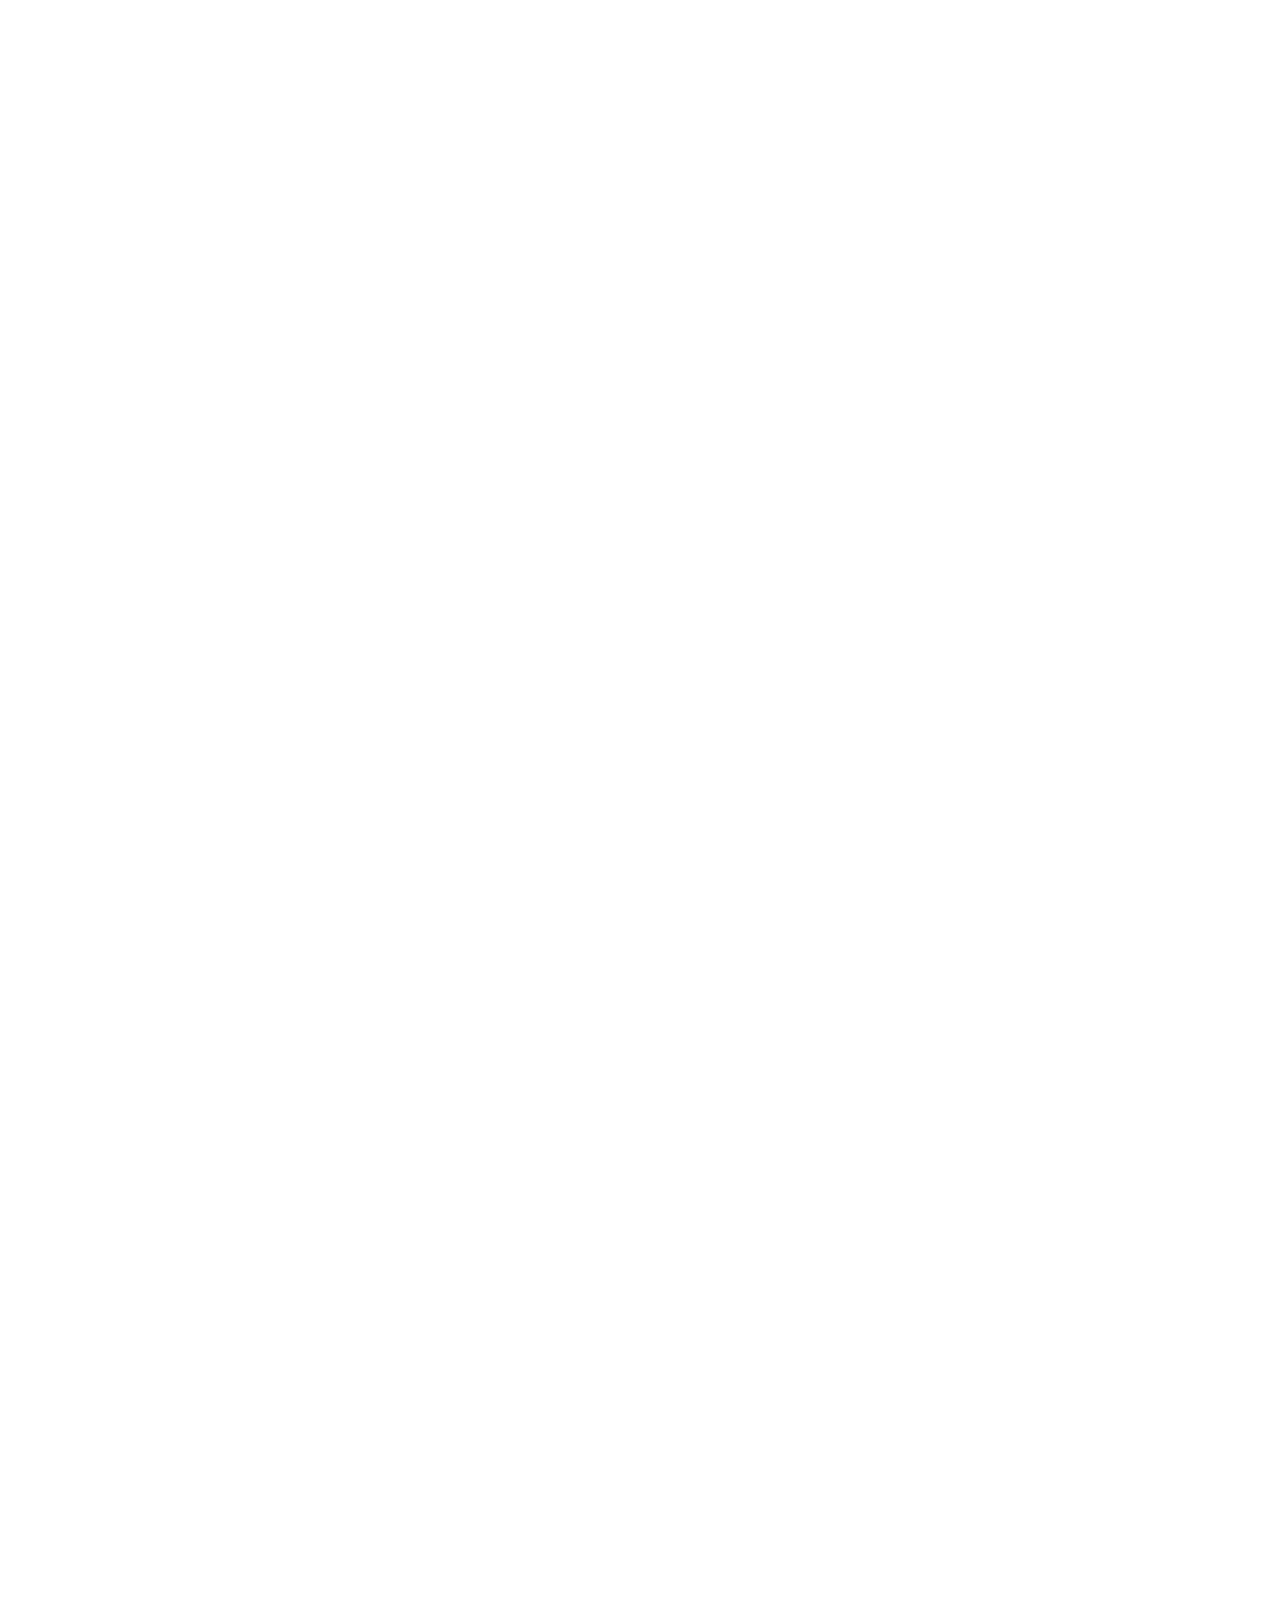
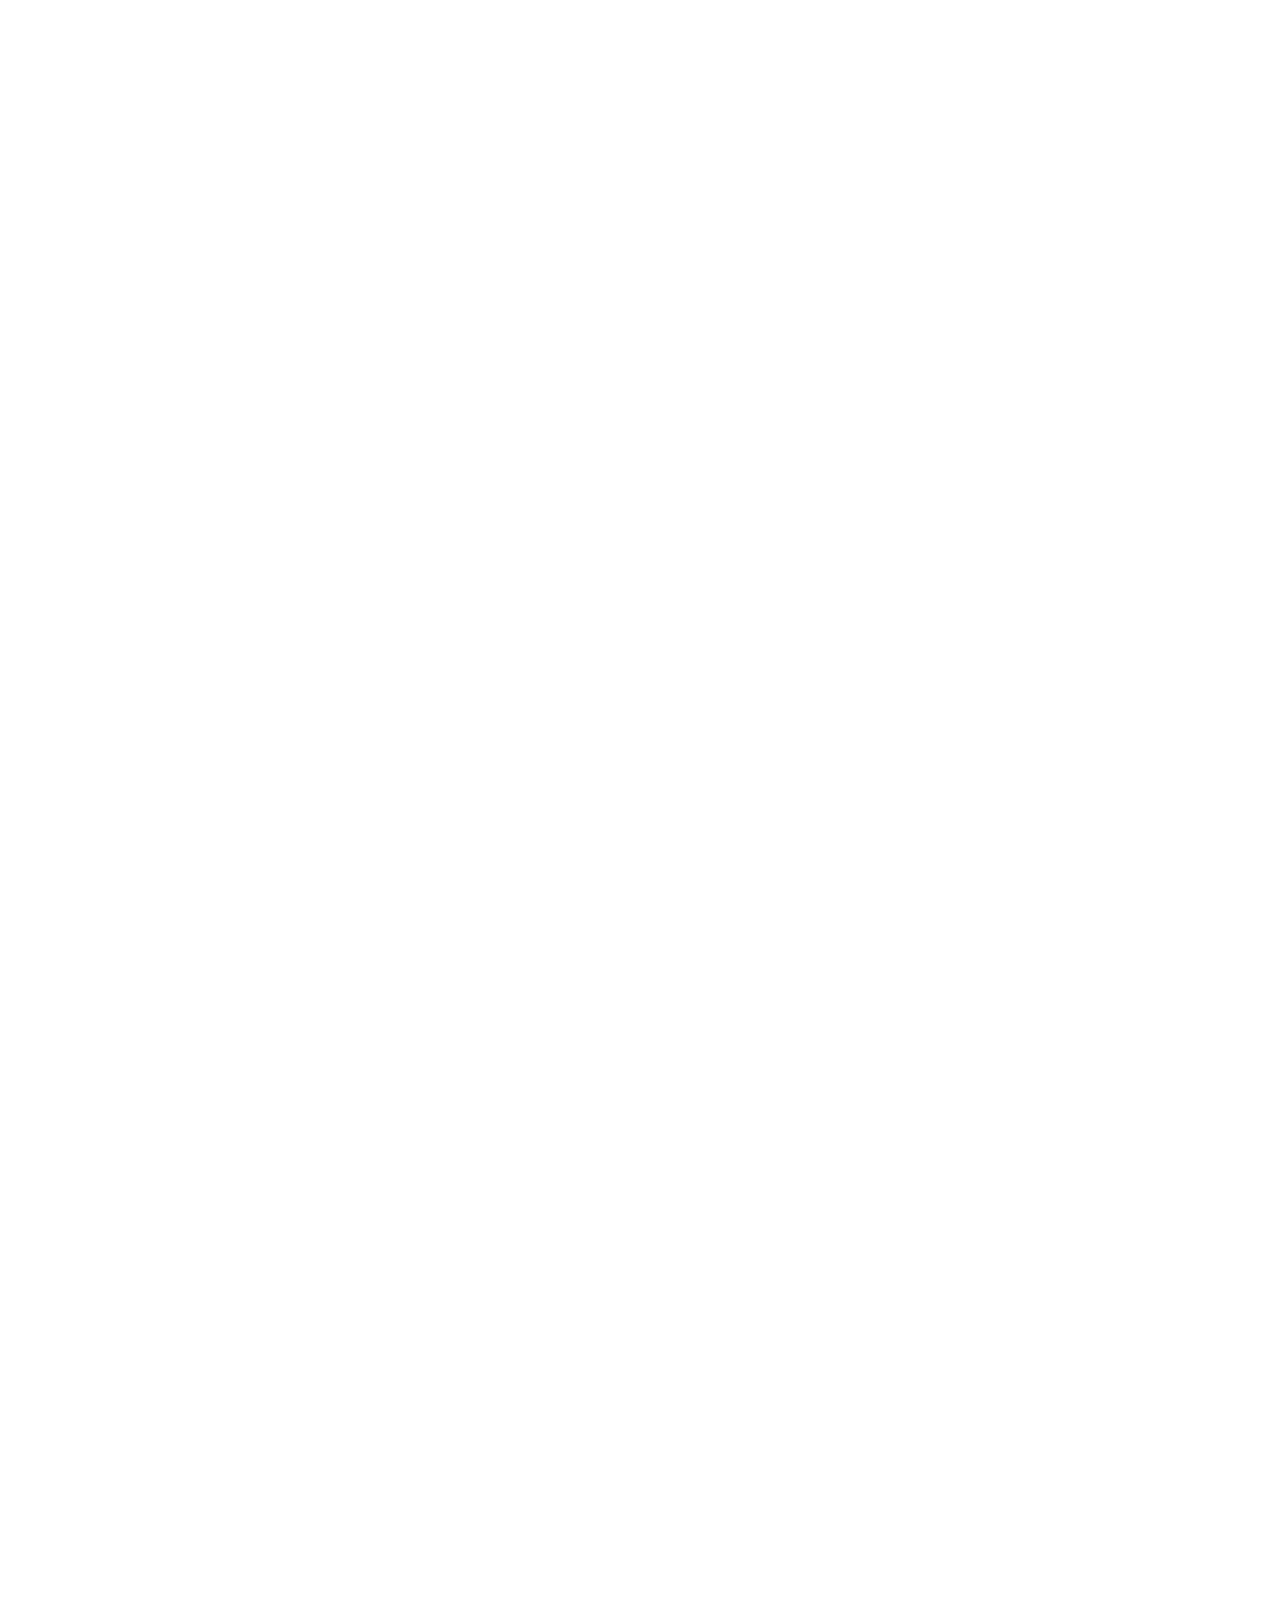
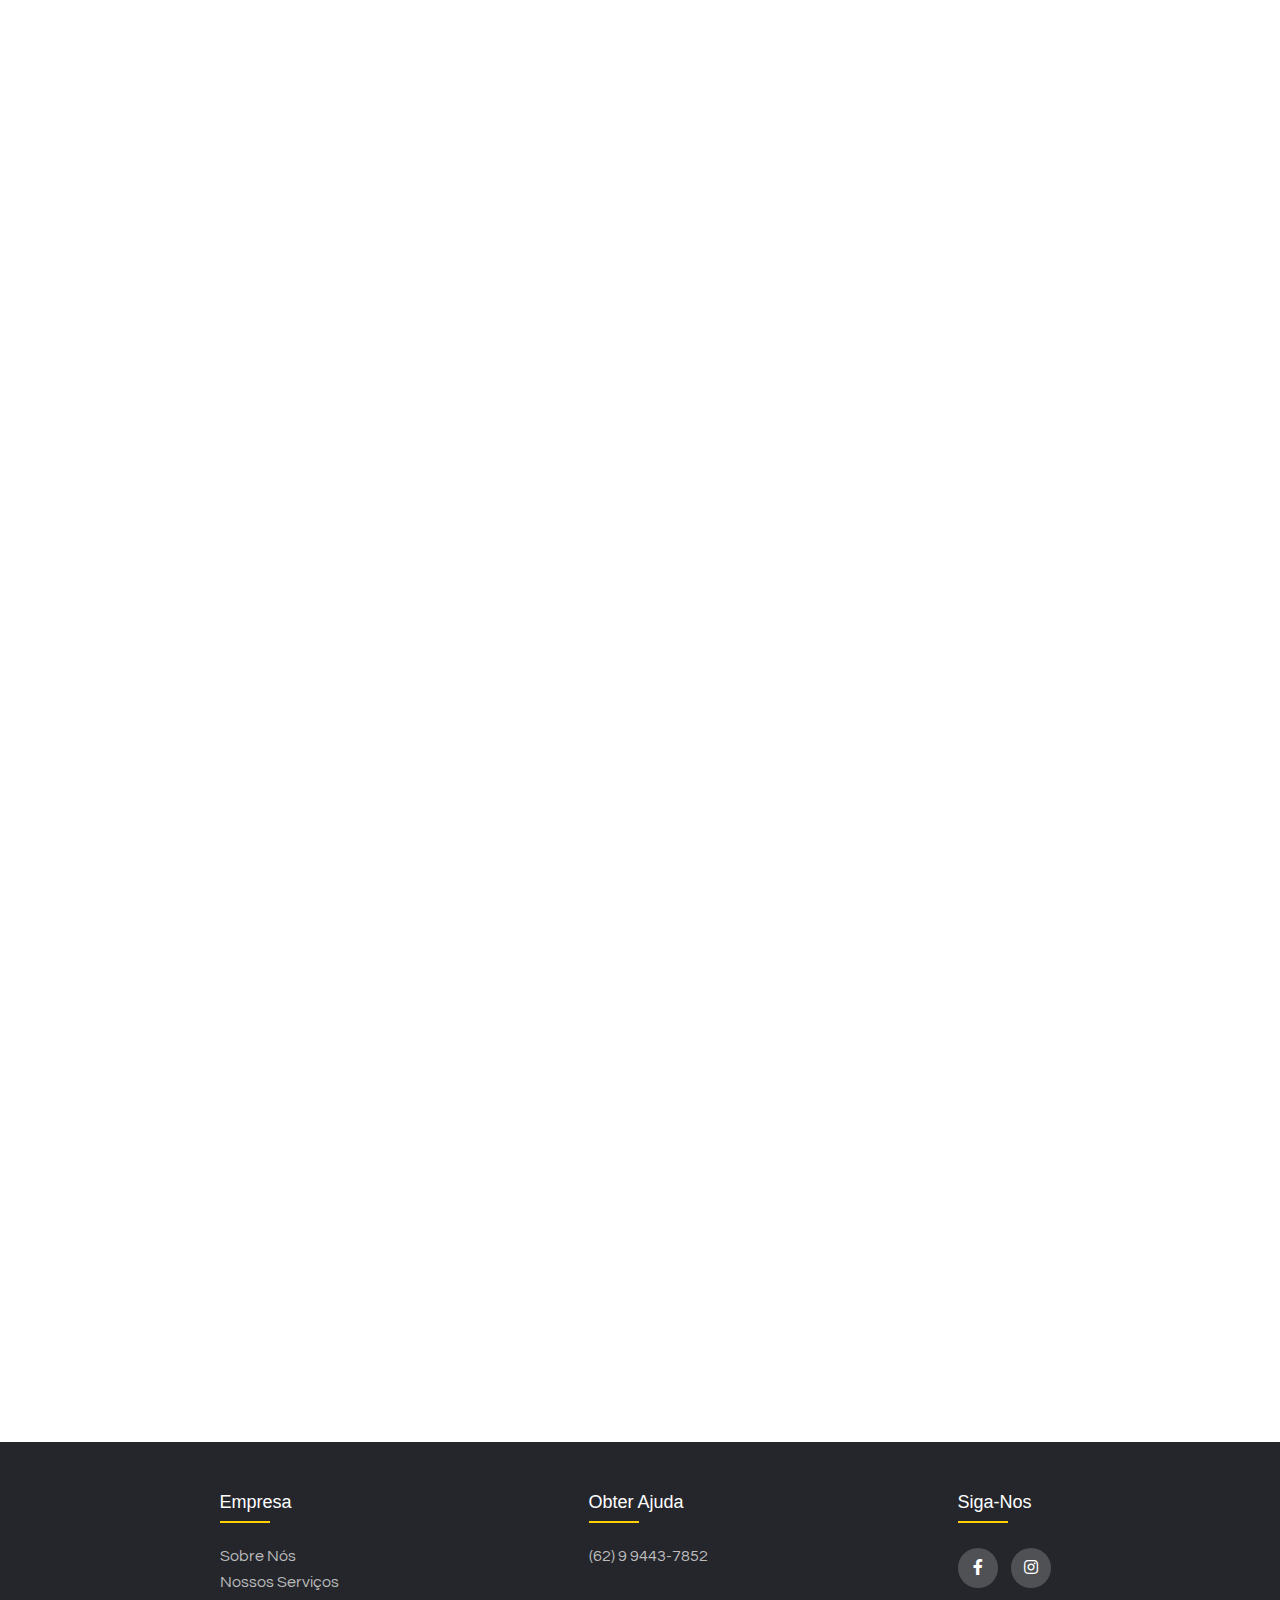
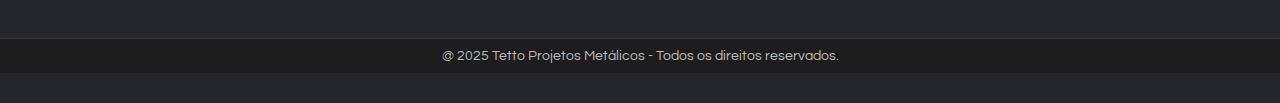
==== commit 11f8c6bd: "alterações finais" ====
--- a/index.html
+++ b/index.html
@@ -122,23 +122,23 @@
                     <h3>Policarbonato Compacto</h3>
                 </div>
                 <div class="product">
-                    <a href="" target="_blank"><img src="assets/products-cape/forro-exterior.jpg" loading="lazy" alt="Cobertura com Forro Exterior"></a>
-                    <h3>Cobertura com <span id="forro-exterior">Forro Exterior</span></h3>
-                </div>
-                <div class="product">
-                    <a href="" target="_blank"><img src="assets/products-cape/forro-interior.jpg" loading="lazy" alt="Cobertura com Forro Interior"></a>
-                    <h3>Cobertura com <span id="forro-interior">Forro Interior</span></h3>
-                </div>
-                <div class="product">
-                    <a href="" target="_blank"><img src="assets/products-cape/pergolado.jpg" loading="lazy" alt="Pergolados"></a>
+                    <a href="products-html/ferragem-exposta.html" target="_blank"><img src="assets/products-cape/ferragem-exposta.jpg" loading="lazy" alt="Cobertura com Forro Exterior"></a>
+                    <h3>Cobertura Premium com Ferragem Exposta</h3>
+                </div>
+                <div class="product">
+                    <a href="products-html/forro-inferior.html" target="_blank"><img src="assets/products-cape/forro-por-baixo.jpg" loading="lazy" alt="Cobertura com Forro Interior"></a>
+                    <h3>Cobertura Premium com Forro></h3>
+                </div>
+                <div class="product">
+                    <a href="products-html/pergolados.html" target="_blank"><img src="assets/products-cape/pergolado.jpg" loading="lazy" alt="Pergolados"></a>
                     <h3>Pergolados</h3>
                 </div>
                 <div class="product">
-                    <a href="" target="_blank"><img src="assets/products-cape/corte-laser.jpg" loading="lazy"alt="Corte a Laser"></a>
+                    <a href="products-html/corte-laser.html" target="_blank"><img src="assets/products-cape/corte-laser.jpg" loading="lazy"alt="Corte a Laser"></a>
                     <h3>Corte a Laser</h3>
                 </div>
                 <div class="product">
-                    <a href="" target="_blank"><img src="assets/products-cape/aco-corten.jpg" loading="lazy" alt="Aço Corten"></a>
+                    <a href="products-html/aco-corten.html" target="_blank"><img src="assets/products-cape/aco-corten.jpg" loading="lazy" alt="Aço Corten"></a>
                     <h3>Aço Corten</h3>
                 </div>
             </div>
--- a/style.css
+++ b/style.css
@@ -622,14 +622,6 @@
 .button button:hover{
     background: #ababab;
     color: #fff;
-}
-
-#forro-interior {
-    color: #ffd000;
-}
-
-#forro-exterior {
-    color: #ff9900;
 }
 
 .footer-container{
@@ -831,95 +823,97 @@
     opacity: 0;
 }
 
-/* Ajustes para telas menores que 768px (celulares) */
-@media (max-width: 768px) {
-
+/* Mobile.css - Estilos para telas menores */
+@media screen and (max-width: 768px) {
+    html {
+        scroll-behavior: smooth;
+    }
+    
+    body {
+        background-size: cover;
+        background-attachment: scroll;
+        text-align: center;
+    }
+    
     header {
         flex-direction: column;
-        align-items: center;
-        padding: 20px; /* Reduz espaço lateral */
-    }
-
+        padding: 20px;
+        text-align: center;
+    }
+    
     .logo img {
-        max-height: 100px;
-    }
-
+        max-height: 120px;
+    }
+    
     .contato {
         flex-direction: column;
         align-items: center;
-        margin-top: 10px;
-    }
-
-    .contato img {
-        height: 80px;
-    }
-
-    .contato-info span, .contato-info small {
-        text-align: center;
-        font-size: 16px;
-    }
-
+    }
+    
     nav {
         display: flex;
-        flex-direction: row;
+        flex-direction: column;
         gap: 10px;
-        text-align: center;
-        margin-top: 15px;
-    }
-
-    nav a {
-        padding: 10px 0;
-        font-size: 16px;
-    }
-
+    }
+    
     .intro-section {
         flex-direction: column;
+        text-align: center;
         padding: 20px;
     }
+    
     .intro-text {
         max-width: 100%;
-        text-align: center;
-        margin-bottom: 20px;
-    }
-    .intro-text h1 {
-        font-size: 28px;
-    }
-
-    .intro-text p {
-        font-size: 16px;
-    }
-
-    .cta-button {
-        font-size: 16px;
-        padding: 10px 20px;
-    }
-
-    .benefits-list li {
-        font-size: 14px;
-        padding: 5px 0;
-    }
-
+    }
+    
     .carousel-container {
-        margin-left: 0;
-        max-width: 100%;
-    }
-
-    .slide img {
+        margin: auto;
+        max-width: 90%;
+    }
+    
+    .specialties-container, .products-container {
+        flex-direction: column;
+        padding: 20px;
+    }
+    
+    .about-us-container {
+        width: 90%;
+        height: auto;
+        margin: 50px auto;
+    }
+    
+    .about-us-slide .about-us-item {
         width: 100%;
         height: auto;
-    }
-
-    .prev, .next {
-        font-size: 20px;
-        padding: 5px;
-    }
-
-    .dots {
-        margin-top: 10px;
-    }
-
-    .dot {
-        width: 8px;
-        height: 8px;
+        position: relative;
+        transform: none;
+        left: 0;
+    }
+    
+    .about-us-content {
+        text-align: center;
+        left: 0;
+    }
+    
+    .about-us-content .about-us-name, .about-us-content .about-us-des {
+        width: 100%;
+        padding: 15px;
+    }
+    
+    .footer-row {
+        flex-direction: column;
+        gap: 50px;
+        text-align: center;
+    }
+    
+    .footer-container {
+        max-width: 100%;
+    }
+    
+    .back-to-top {
+        width: 50px;
+        height: 50px;
+        font-size: 16px;
+        line-height: 50px;
     }
 }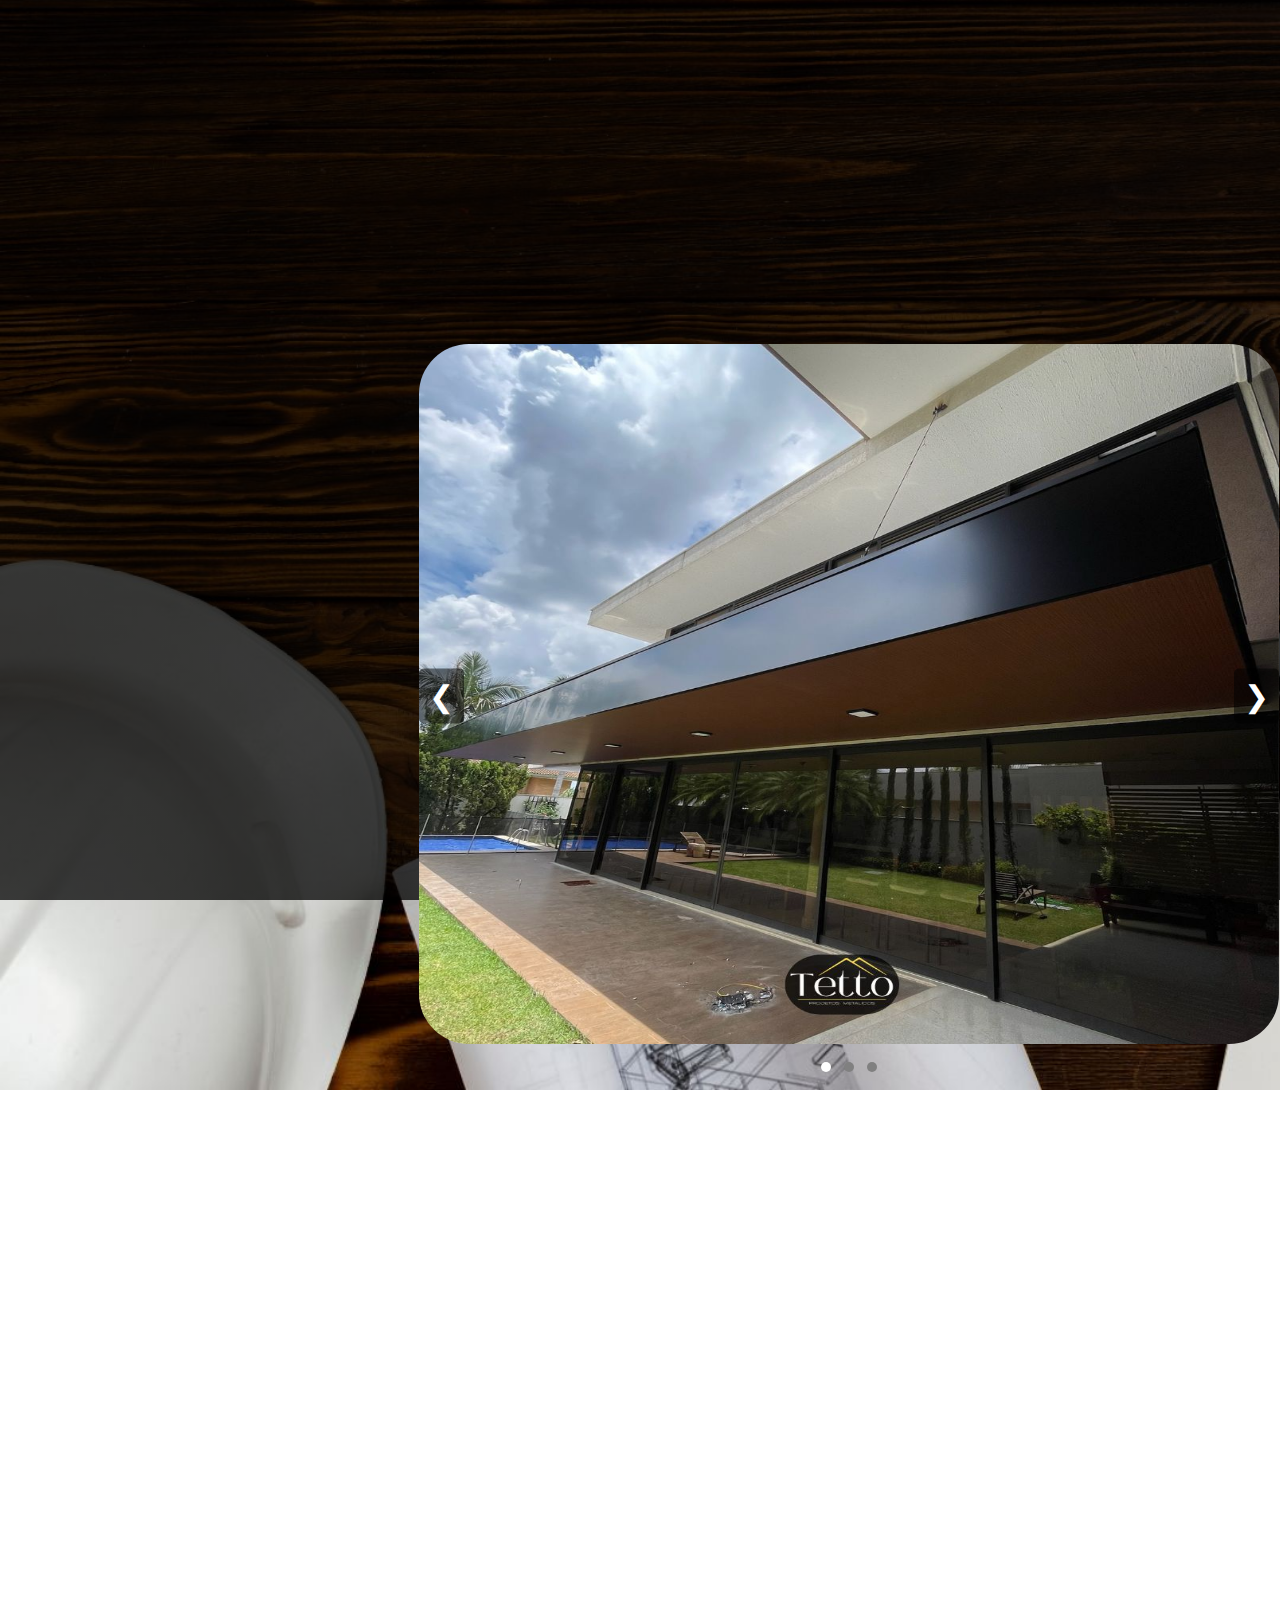
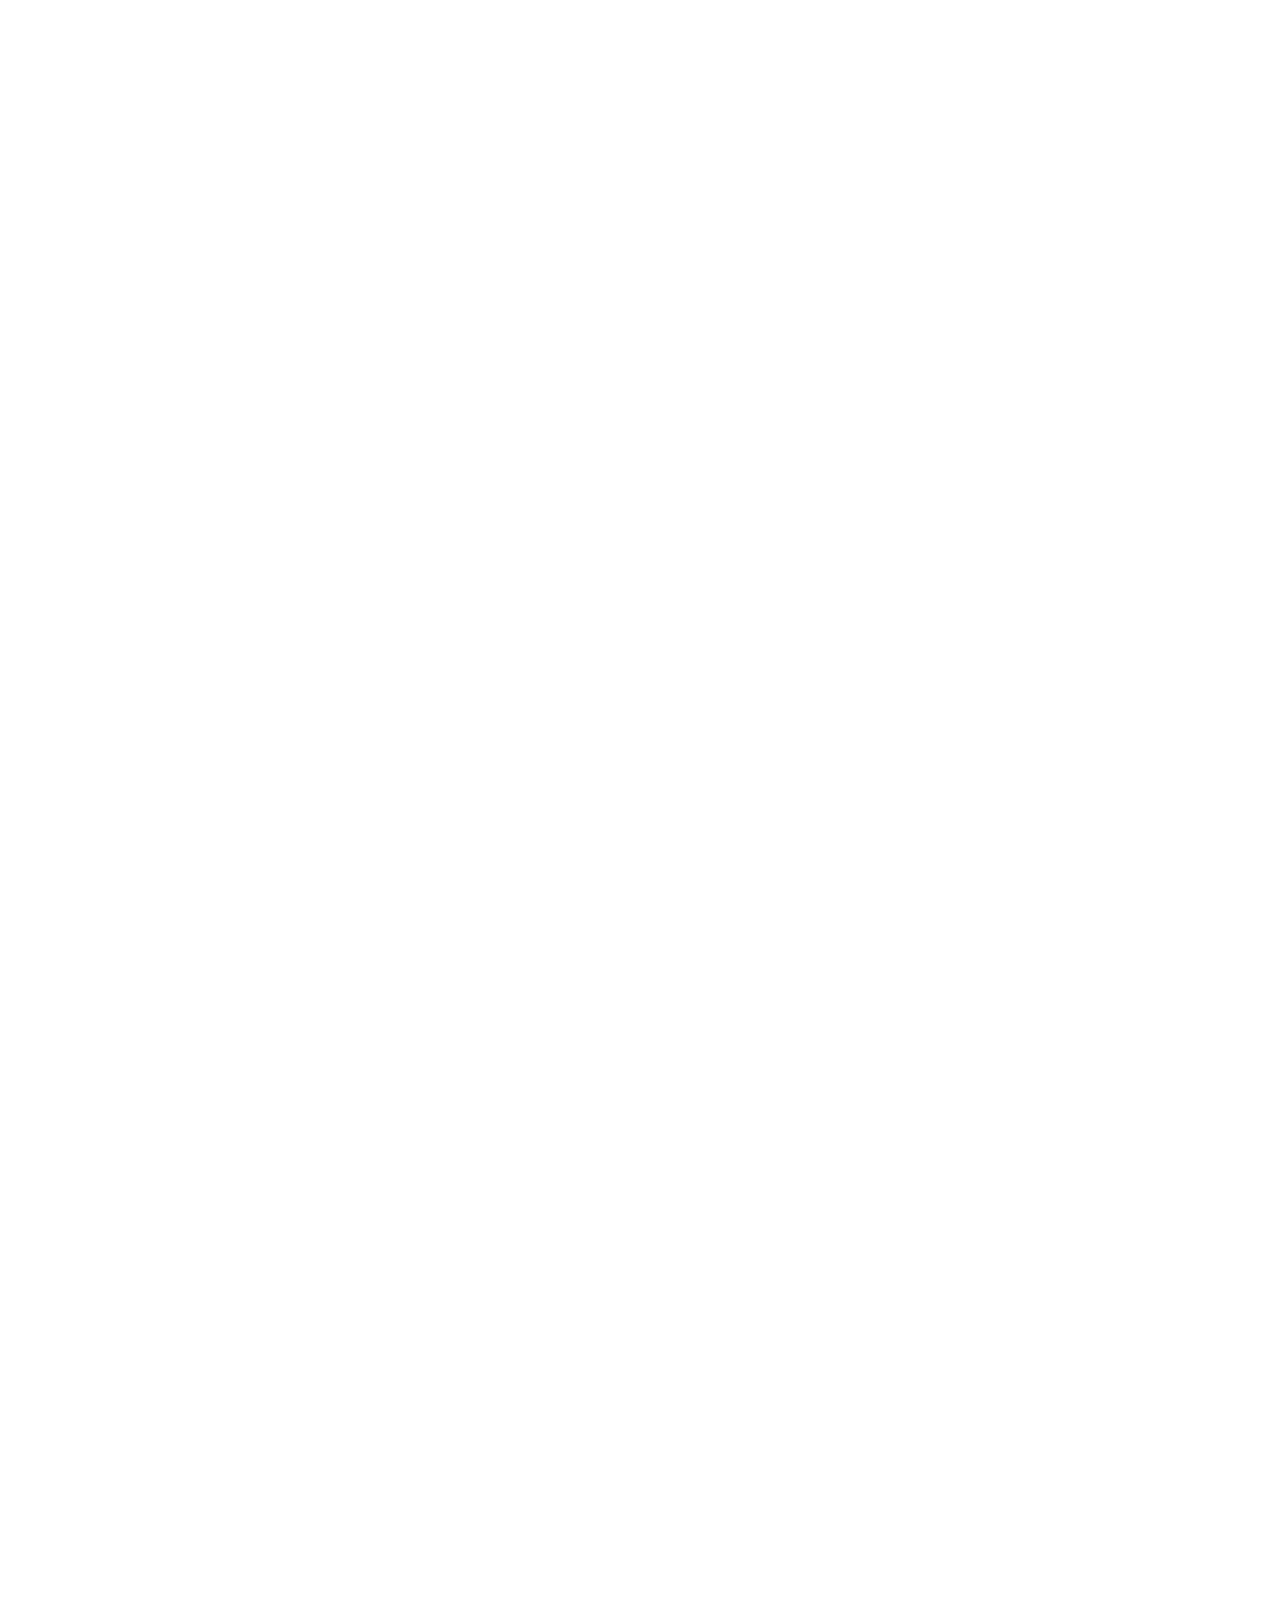
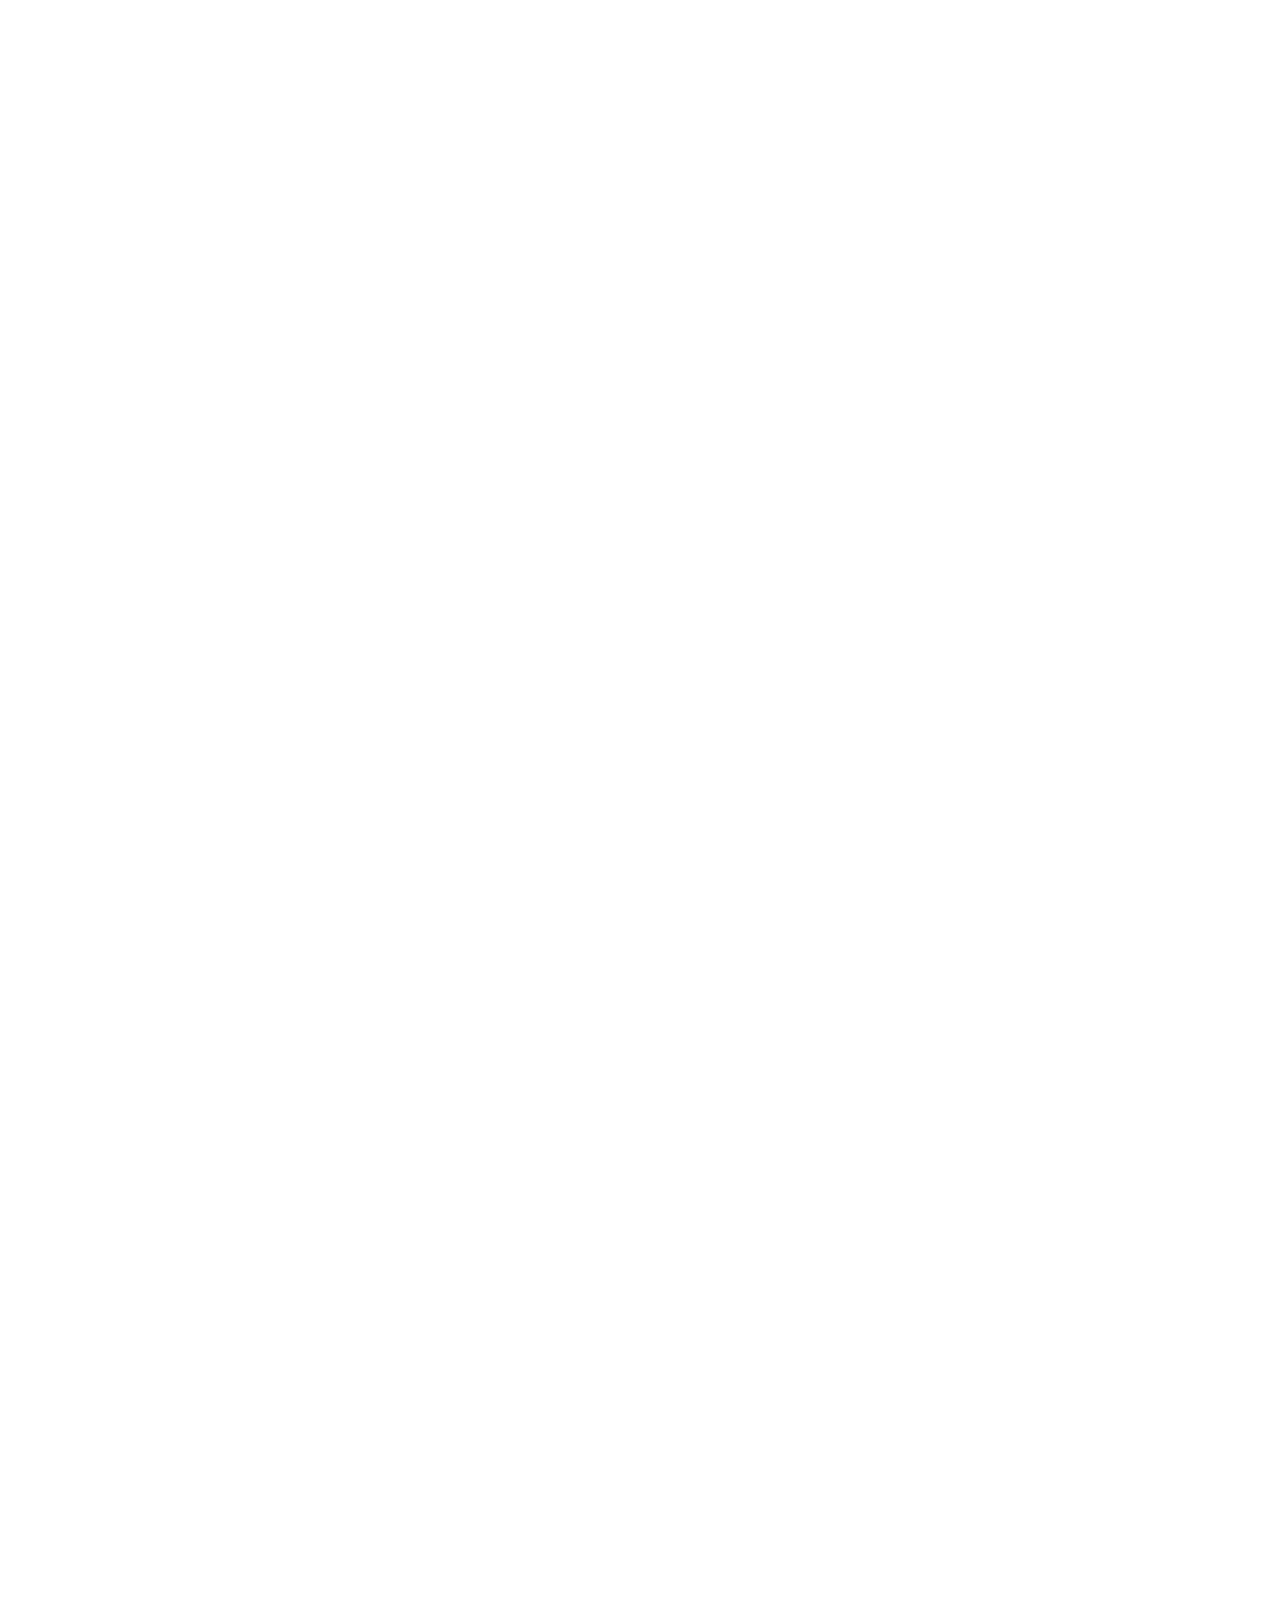
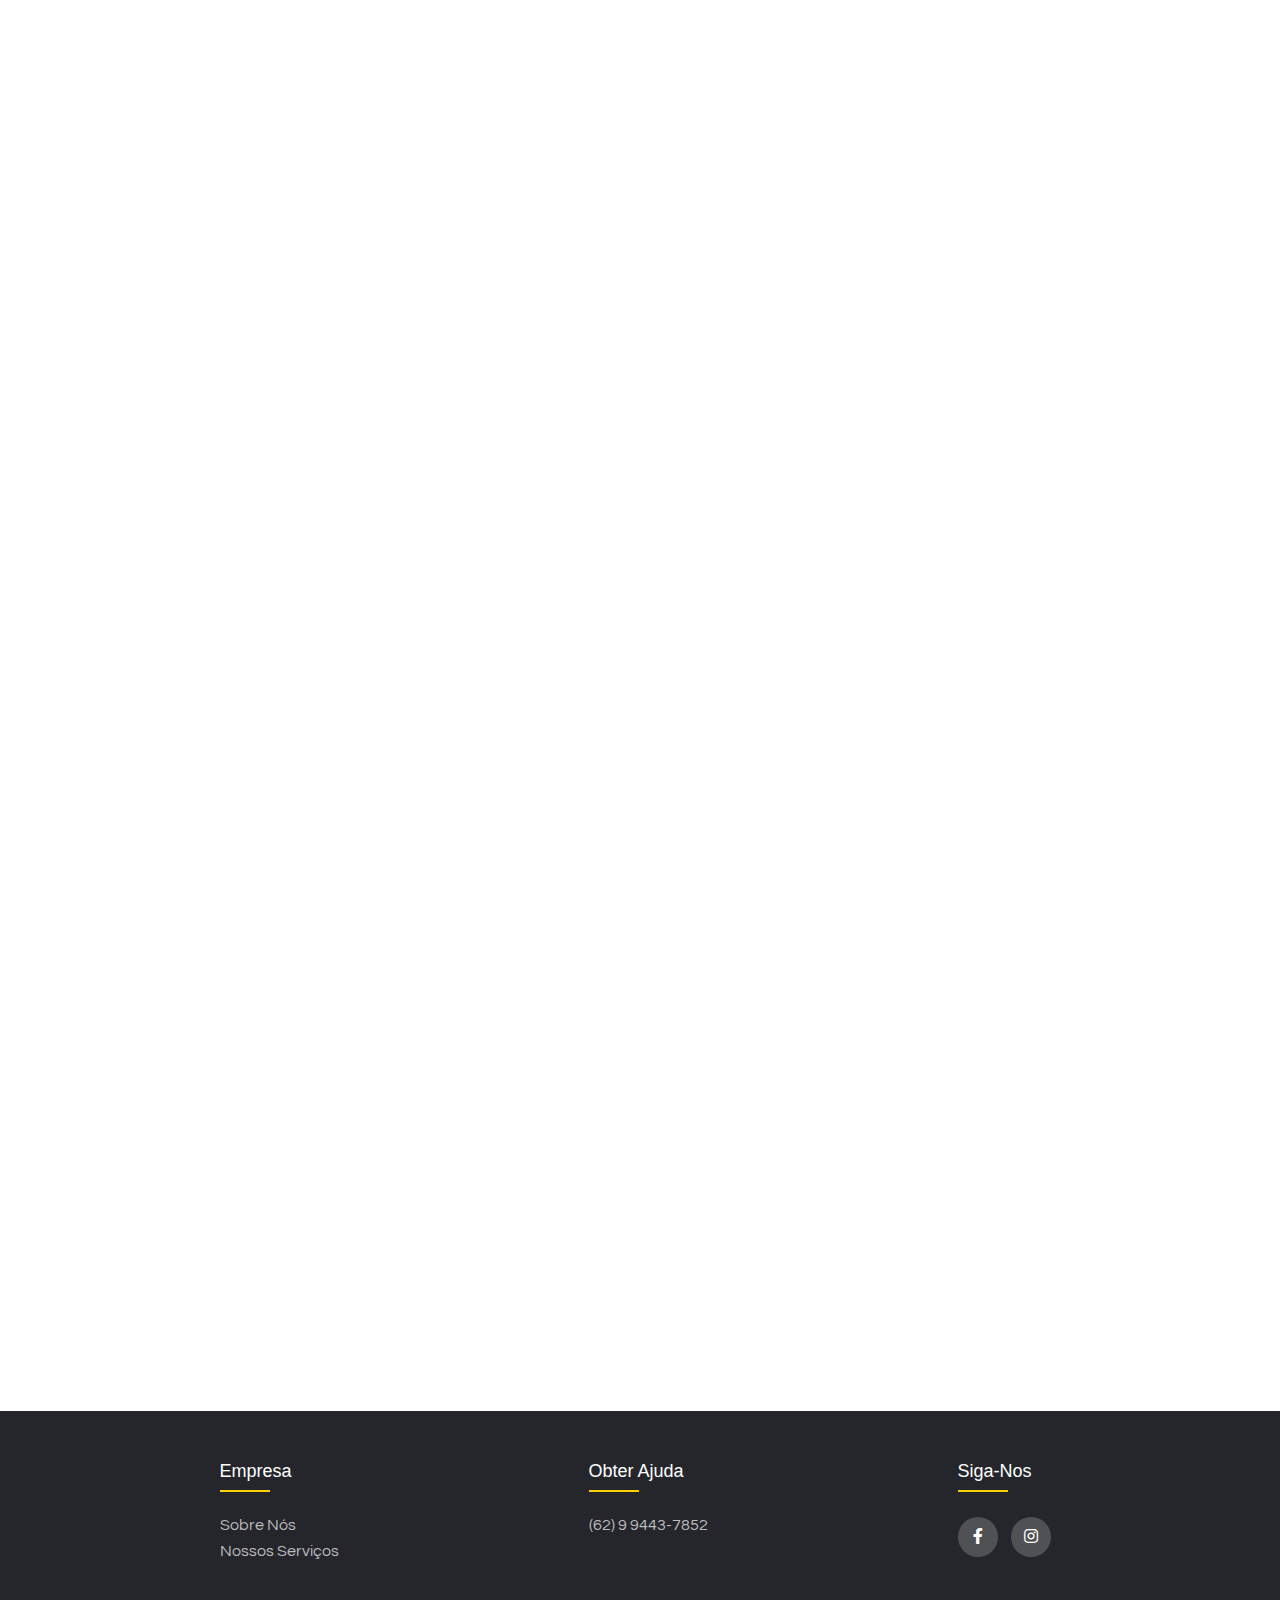
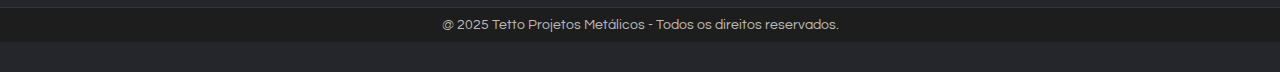
==== commit 9c900ad9: "a" ====
--- a/index.html
+++ b/index.html
@@ -123,11 +123,11 @@
                 </div>
                 <div class="product">
                     <a href="products-html/ferragem-exposta.html" target="_blank"><img src="assets/products-cape/ferragem-exposta.jpg" loading="lazy" alt="Cobertura com Forro Exterior"></a>
-                    <h3>Cobertura Premium com Ferragem Exposta</h3>
+                    <h3>Cobertura Premium Ferragem Exposta</h3>
                 </div>
                 <div class="product">
                     <a href="products-html/forro-inferior.html" target="_blank"><img src="assets/products-cape/forro-por-baixo.jpg" loading="lazy" alt="Cobertura com Forro Interior"></a>
-                    <h3>Cobertura Premium com Forro></h3>
+                    <h3>Cobertura Premium Forro por Baixo</h3>
                 </div>
                 <div class="product">
                     <a href="products-html/pergolados.html" target="_blank"><img src="assets/products-cape/pergolado.jpg" loading="lazy" alt="Pergolados"></a>
@@ -148,7 +148,7 @@
         <div class="about-us-slide">
             <div class="about-us-item" style="background-image: url(assets/carousel-end/carousel-1.jpg);">
                 <div class="about-us-content">
-                    <div class="about-us-name">QUEM SOMOS?</div>
+                    <div class="about-us-name">Quem Somos?</div>
                     <div class="about-us-des">
                         Somos uma empresa atuante no ramo de metalúrgica e serralheria artística. 
                         Contamos com mão de obra especializada para produção de coberturas e projetos metálicos. 
@@ -158,7 +158,7 @@
             </div>
             <div class="about-us-item" style="background-image: url(assets/carousel-end/carousel-2.jpg);">
                 <div class="about-us-content">
-                    <div class="about-us-name">QUEM SOMOS?</div>
+                    <div class="about-us-name">Quem Somos?</div>
                     <div class="about-us-des">
                         Somos uma empresa atuante no ramo de metalúrgica e serralheria artística. 
                         Contamos com mão de obra especializada para produção de coberturas e projetos metálicos. 
@@ -168,7 +168,7 @@
             </div>
             <div class="about-us-item" style="background-image: url(assets/carousel-end/carousel-3.jpg);">
                 <div class="about-us-content">
-                    <div class="about-us-name">QUEM SOMOS?</div>
+                    <div class="about-us-name">Quem Somos?</div>
                     <div class="about-us-des">
                         Somos uma empresa atuante no ramo de metalúrgica e serralheria artística. 
                         Contamos com mão de obra especializada para produção de coberturas e projetos metálicos. 
@@ -178,7 +178,7 @@
             </div>
             <div class="about-us-item" style="background-image: url(assets/carousel-end/carousel-4.jpg);">
                 <div class="about-us-content">
-                    <div class="about-us-name">QUEM SOMOS?</div>
+                    <div class="about-us-name">Quem Somos?</div>
                     <div class="about-us-des">
                         Somos uma empresa atuante no ramo de metalúrgica e serralheria artística. 
                         Contamos com mão de obra especializada para produção de coberturas e projetos metálicos. 
@@ -188,7 +188,7 @@
             </div>
             <div class="about-us-item" style="background-image: url(assets/carousel-end/carousel-5.jpg);">
                 <div class="about-us-content">
-                    <div class="about-us-name">QUEM SOMOS?</div>
+                    <div class="about-us-name">Quem Somos?</div>
                     <div class="about-us-des">
                         Somos uma empresa atuante no ramo de metalúrgica e serralheria artística. 
                         Contamos com mão de obra especializada para produção de coberturas e projetos metálicos. 
@@ -198,7 +198,7 @@
             </div>
             <div class="about-us-item" style="background-image: url(assets/carousel-end/carousel-6.jpg);">
                 <div class="about-us-content">
-                    <div class="about-us-name">QUEM SOMOS?</div>
+                    <div class="about-us-name">Quem Somos?</div>
                     <div class="about-us-des">
                         Somos uma empresa atuante no ramo de metalúrgica e serralheria artística. 
                         Contamos com mão de obra especializada para produção de coberturas e projetos metálicos. 
--- a/style.css
+++ b/style.css
@@ -824,30 +824,41 @@
 }
 
 /* Mobile.css - Estilos para telas menores */
-@media screen and (max-width: 768px) {
+@media screen and (max-width: 1000px) {
     html {
         scroll-behavior: smooth;
     }
-    
+
     body {
-        background-size: cover;
-        background-attachment: scroll;
+        width: 100%;
+        display: flex; /* Ativa Flexbox */
+        flex-direction: column;
+        justify-content: center;
+        align-items: center;
         text-align: center;
-    }
-    
+        margin: 0;
+        padding: 0;
+    }
+
     header {
         flex-direction: column;
         padding: 20px;
         text-align: center;
+        align-items: center;
     }
     
     .logo img {
-        max-height: 120px;
+        max-height: 100px;
     }
     
     .contato {
         flex-direction: column;
         align-items: center;
+        text-align: center;
+    }
+    
+    .contato-info span, .contato-info small {
+        font-size: 18px;
     }
     
     nav {
@@ -856,64 +867,200 @@
         gap: 10px;
     }
     
+    nav a {
+        padding: 10px;
+        font-size: 16px;
+    }
+    
     .intro-section {
         flex-direction: column;
         text-align: center;
         padding: 20px;
+        gap: 20px;
     }
     
     .intro-text {
         max-width: 100%;
-    }
-    
+        text-align: center;
+    }
+
+    
+    .intro-text h1 {
+        font-size: 28px;
+    }
+    
+    .cta-button {
+        font-size: 20px;
+        padding: 10px 20px;
+    }
+    
+    .benefits-list li {
+        justify-content: center;
+    }
+
     .carousel-container {
+        max-width: 100%;
         margin: auto;
-        max-width: 90%;
+    }
+    
+    .carousel img {
+        width: 100%;
+        height: auto;
     }
     
     .specialties-container, .products-container {
         flex-direction: column;
-        padding: 20px;
-    }
-    
-    .about-us-container {
+        padding: 10px;
+    }
+    
+    /* Ajustes para Products */
+    .products {
+        padding: 70px 20px 150px 20px;
+        max-width: 100%;
+        text-align: center;
+    }
+    
+    .products h2 {
+        font-size: 28px;
+        margin-bottom: 20px;
+    }
+    
+    .products-layout {
+        flex-direction: column;
+        align-items: center;
+        gap: 15px;
+    }
+    
+    .products-cta-button-container {
+        width: 100%;
+    }
+    
+    .products-cta-button {
+        font-size: 20px;
+        padding: 12px 20px;
+        width: 65%;
+        margin: auto;
+    }
+    
+    .products-container {
+        gap: 10px;
+    }
+    
+    .product {
+        max-width: 100%;
         width: 90%;
-        height: auto;
-        margin: 50px auto;
-    }
-    
-    .about-us-slide .about-us-item {
+    }
+    
+    .product img {
         width: 100%;
         height: auto;
-        position: relative;
-        transform: none;
+    }
+    
+    .product h3 {
+        font-size: 22px;
+        padding: 10px;
+        text-align: center;
+        white-space: normal;
+        word-wrap: break-word;
+    }
+ 
+    .about-us-container {
+        height: 400px;
+        width: 95%;
+    }
+
+    .about-us-item .about-us-content{
+        top: 30%;
+        left: 20px;
+    }
+    
+    .about-us-container .about-us-slide .about-us-item{
+        width: 70px;
+        height: 100px;
+        position: absolute;
+        top: 50%;
+        transform: translate(0, 30%);
+        border-radius: 20px;
+        box-shadow: 0 5px 10px #505050;
+        background-position: 50% 10%;
+        background-size: cover;
+        display: inline-block;
+        transition: 0.5s;
+    }
+    
+    .about-us-slide .about-us-item:nth-child(1),
+    .about-us-slide .about-us-item:nth-child(2){
+        top: 0;
         left: 0;
-    }
-    
-    .about-us-content {
+        transform: translate(0, 0);
+        border-radius: 20;
+        width: 100%;
+        height: 100%;
+    }
+    
+    
+    .about-us-slide .about-us-item:nth-child(3){
+        left: 35%;
+    }
+    .about-us-slide .about-us-item:nth-child(4){
+        left: calc(35% + 80px);
+    }
+    .about-us-slide .about-us-item:nth-child(5){
+        left: calc(35% + 160px);
+    }
+
+    .about-us-slide .about-us-item:nth-child(n + 6){
+        left: calc(35% + 240px);
+        opacity: 0;
+    }
+
+    .about-us-content .about-us-name{
+        width: 230px;
+        font-size: 25px;
+    }
+    
+    .about-us-content .about-us-des{
+        width: 300px;
+        font-size: 11px;
+        margin-top: 10px;
+    }
+
+    .about-us-button{
+        width: 100%;
         text-align: center;
-        left: 0;
-    }
-    
-    .about-us-content .about-us-name, .about-us-content .about-us-des {
+        position: absolute;
+        bottom: 5px;
+    }
+
+    .footer {
+        display: flex;
+        flex-direction: column;
         width: 100%;
-        padding: 15px;
+        padding: 30px 10px;
     }
     
     .footer-row {
-        flex-direction: column;
-        gap: 50px;
+        flex-direction: row;
+        gap: 30px;
         text-align: center;
     }
     
     .footer-container {
         max-width: 100%;
+    }
+    
+    .footer-col h4 {
+        font-size: 16px;
+    }
+    
+    .footer-col ul li a {
+        font-size: 14px;
     }
     
     .back-to-top {
         width: 50px;
         height: 50px;
-        font-size: 16px;
+        font-size: 14px;
         line-height: 50px;
     }
-}+}
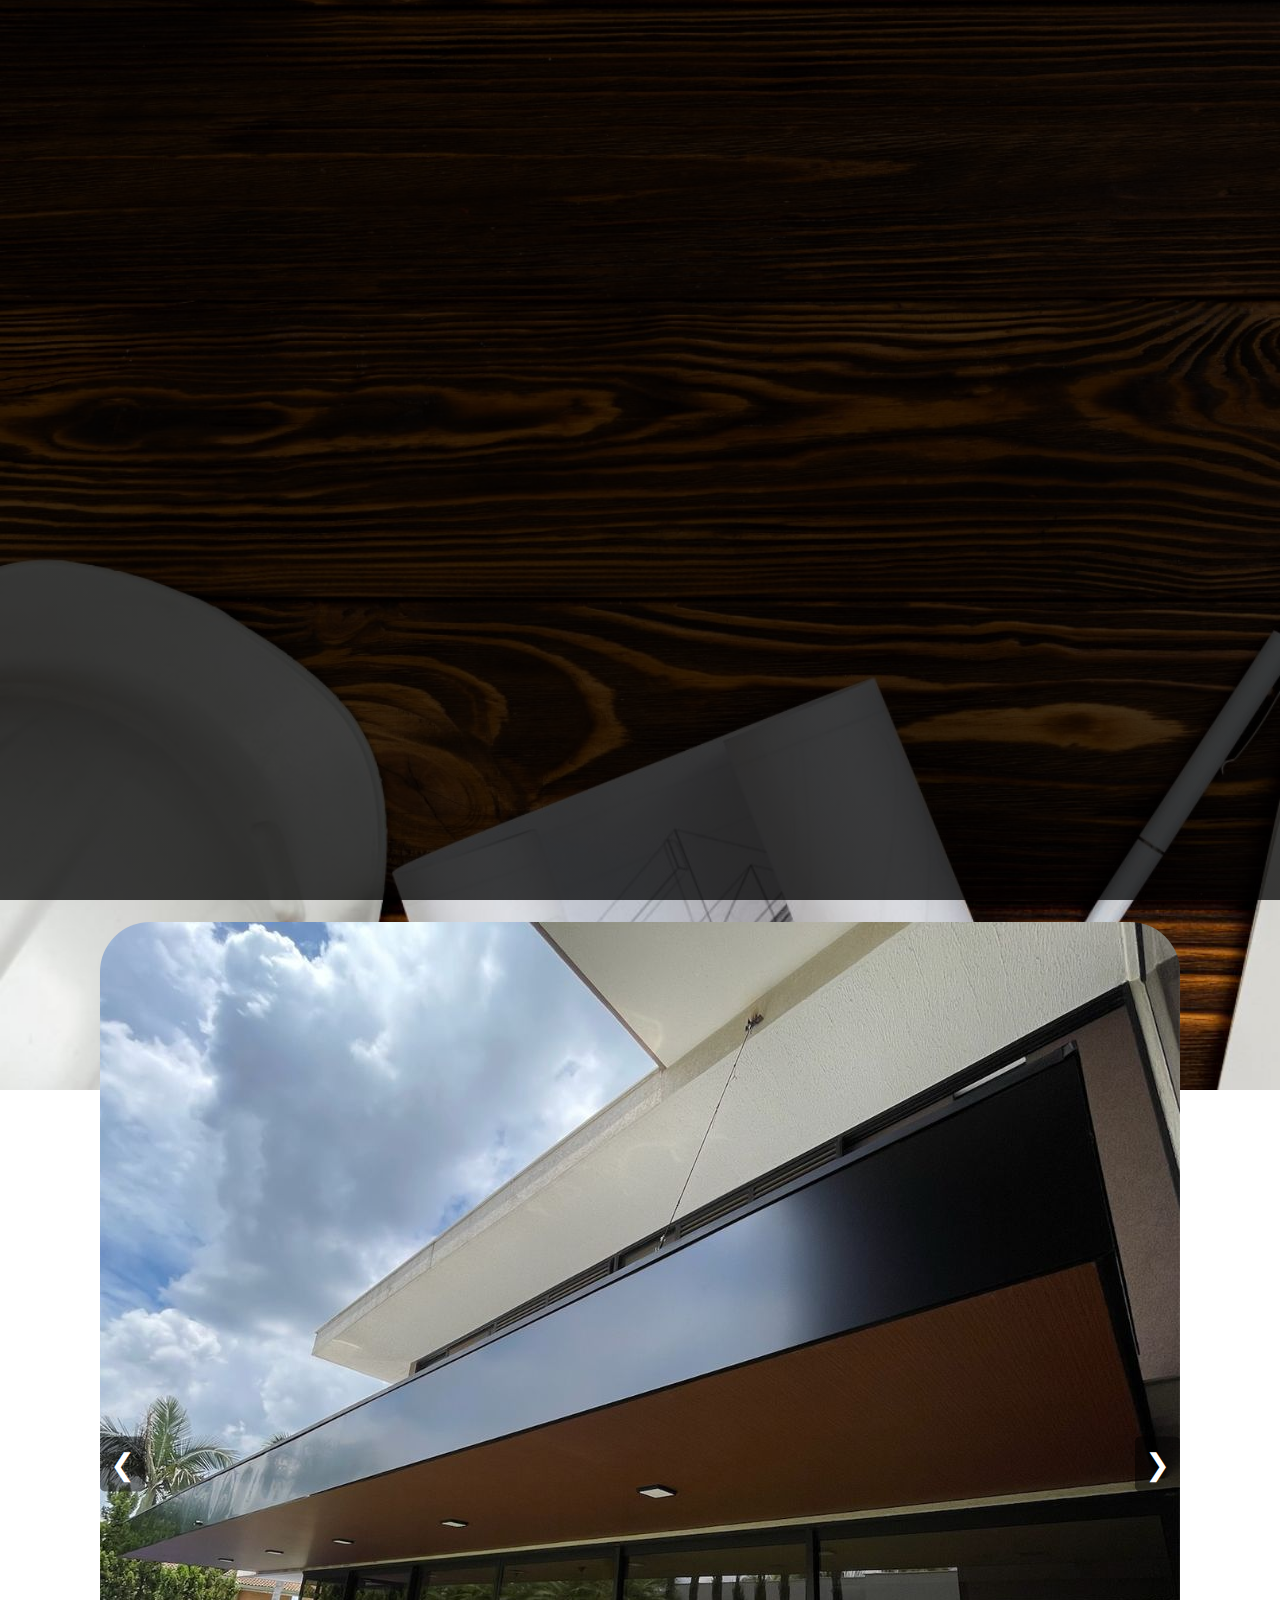
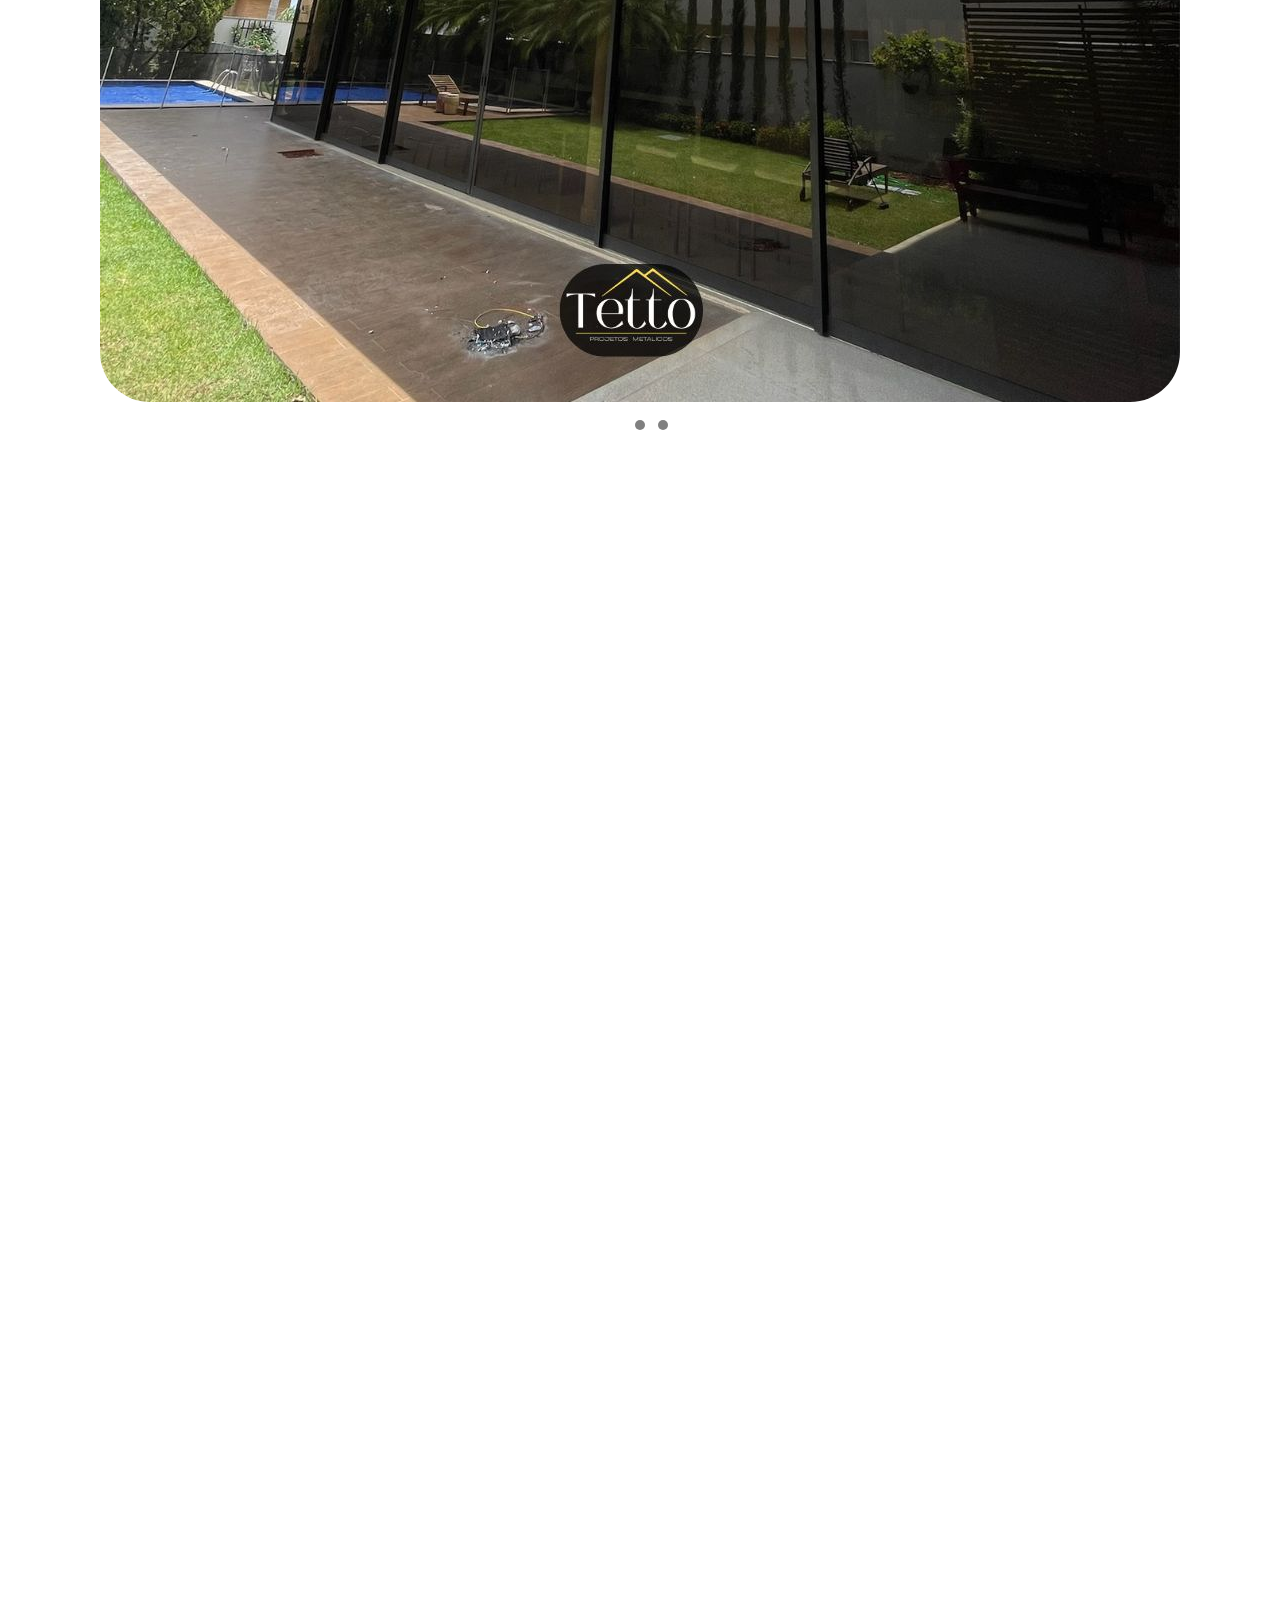
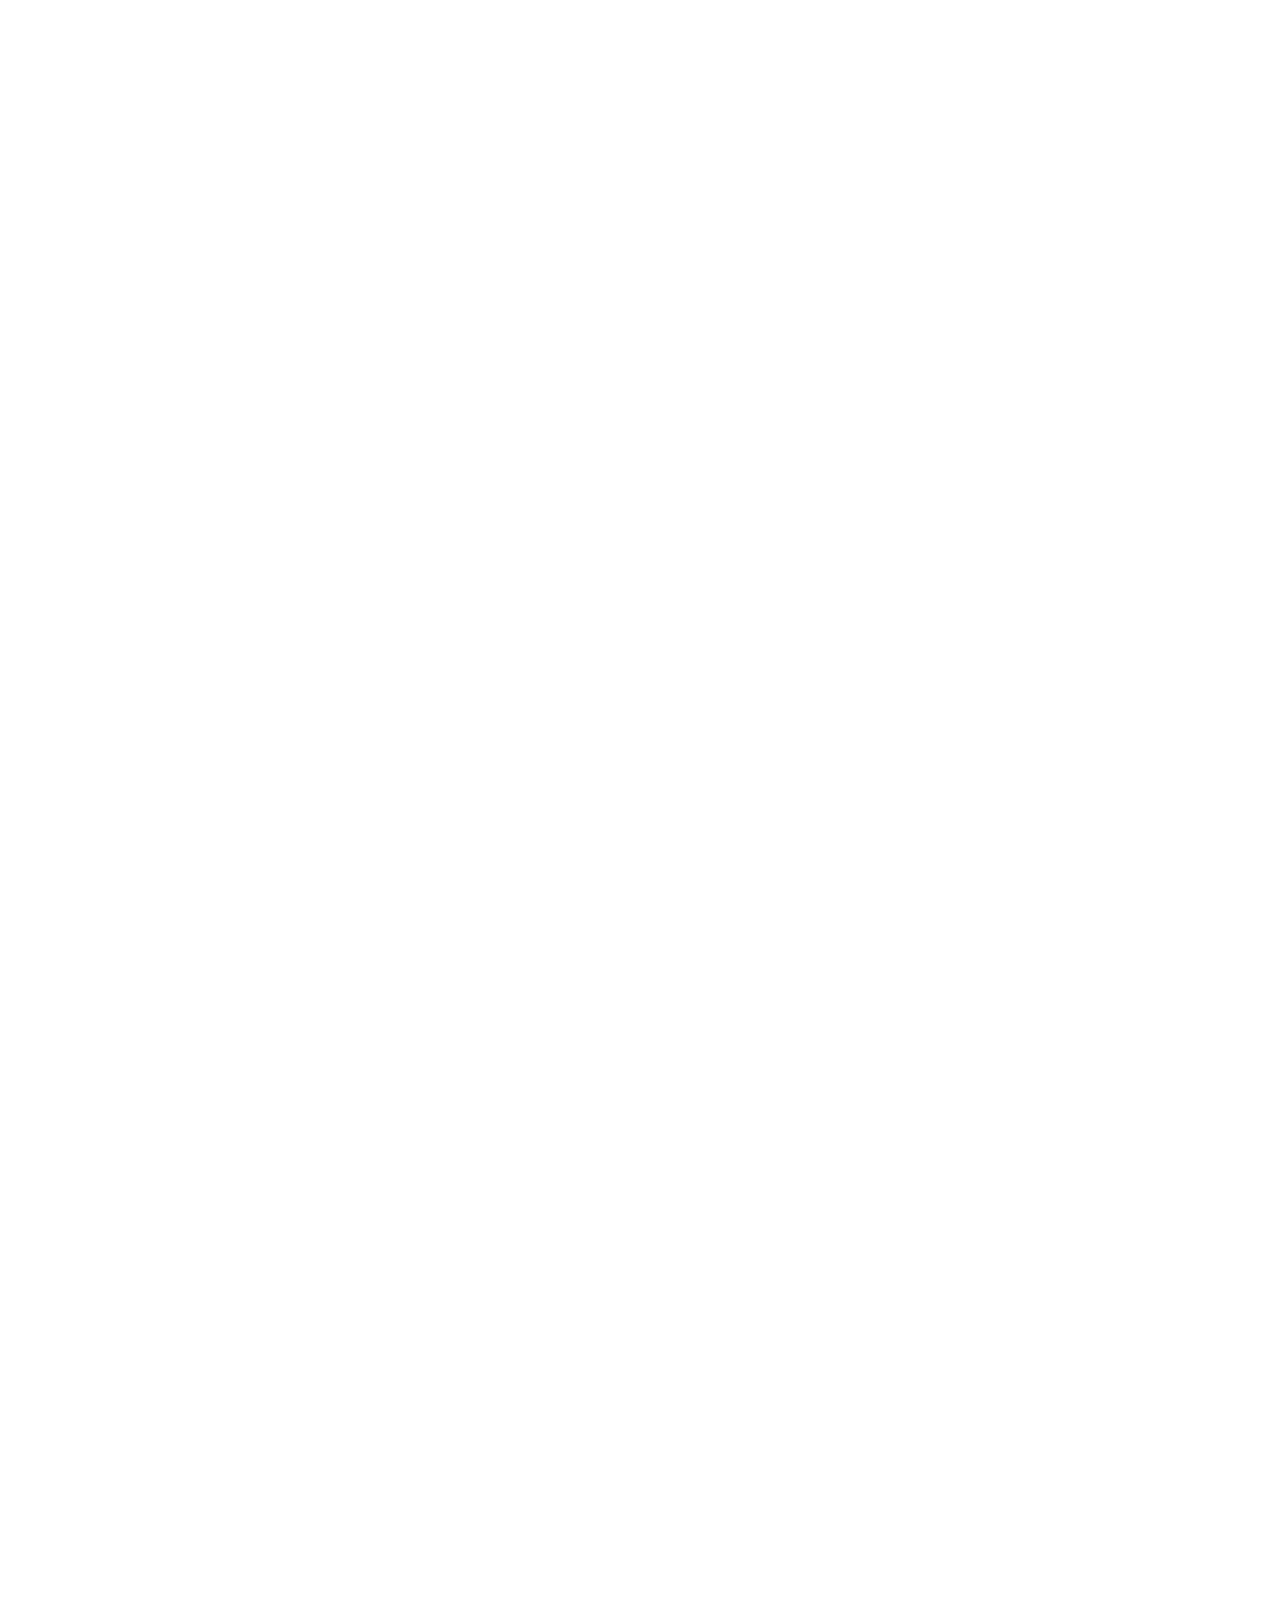
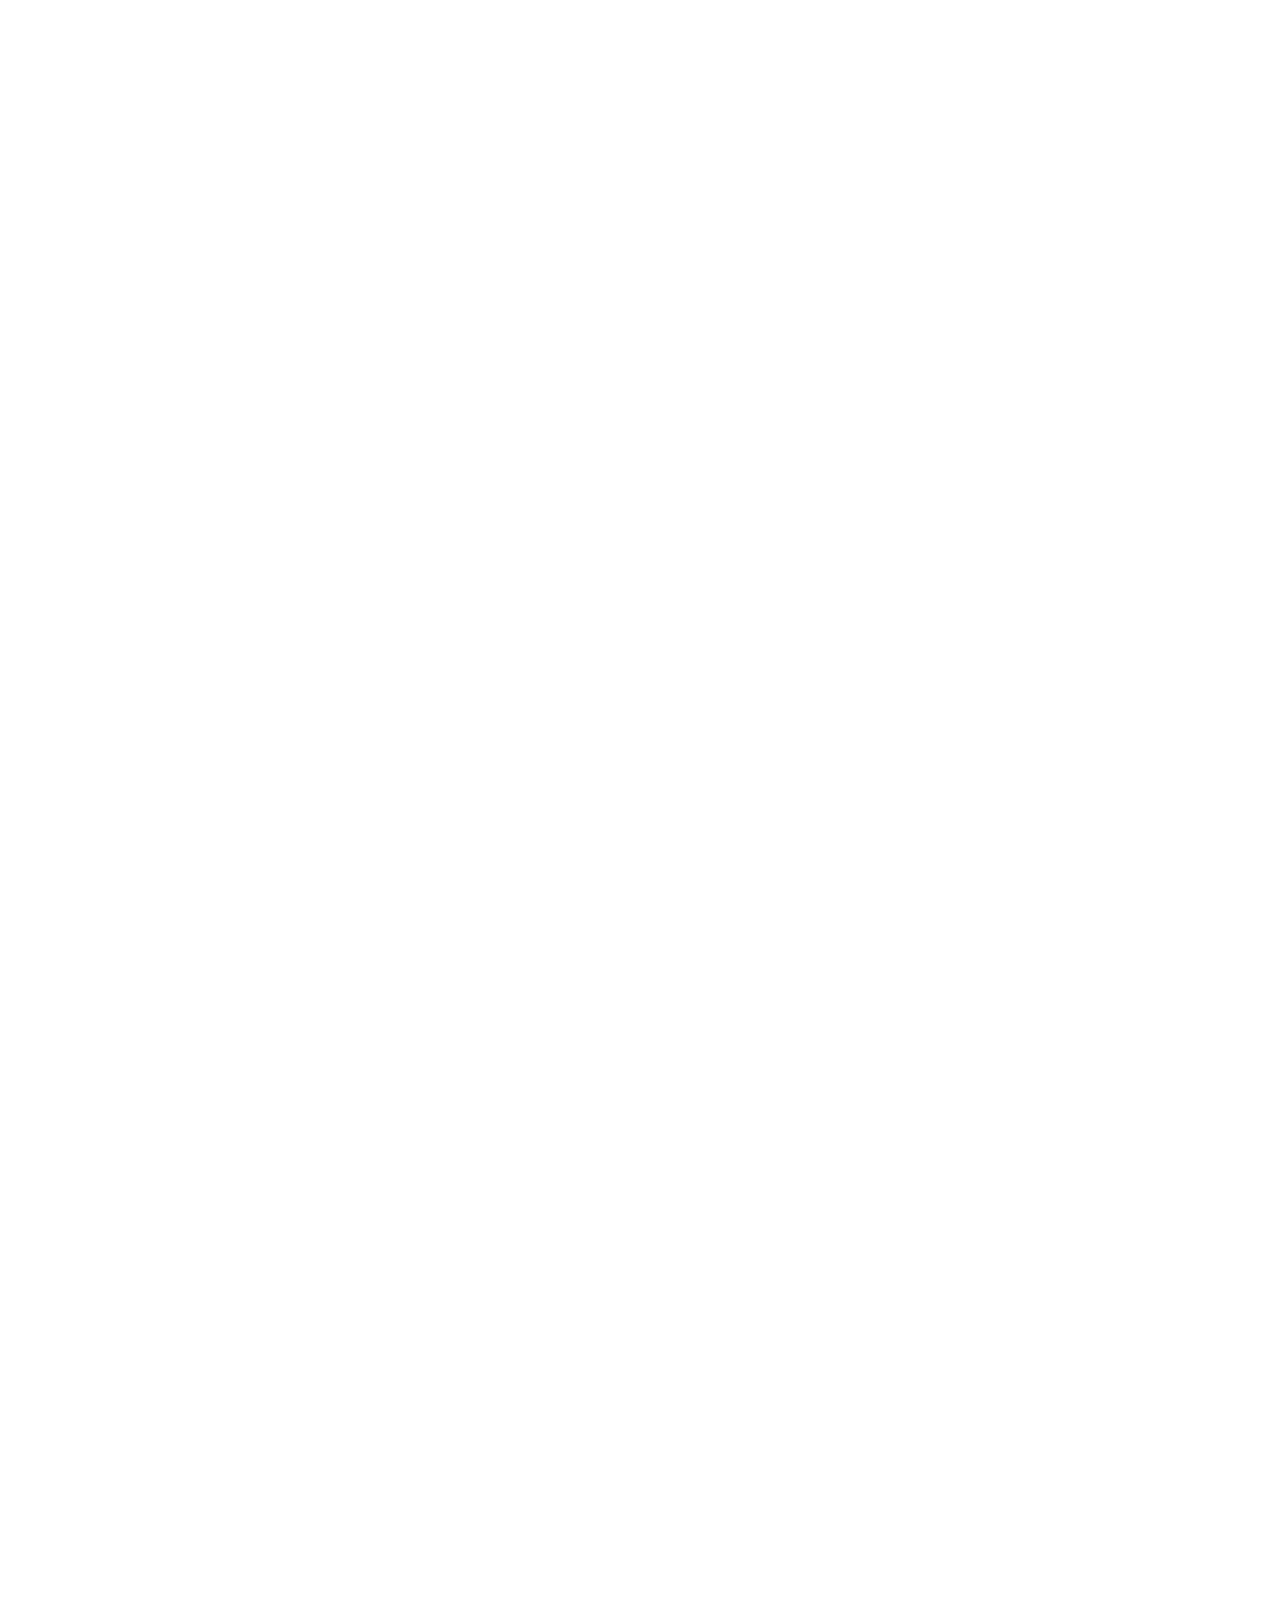
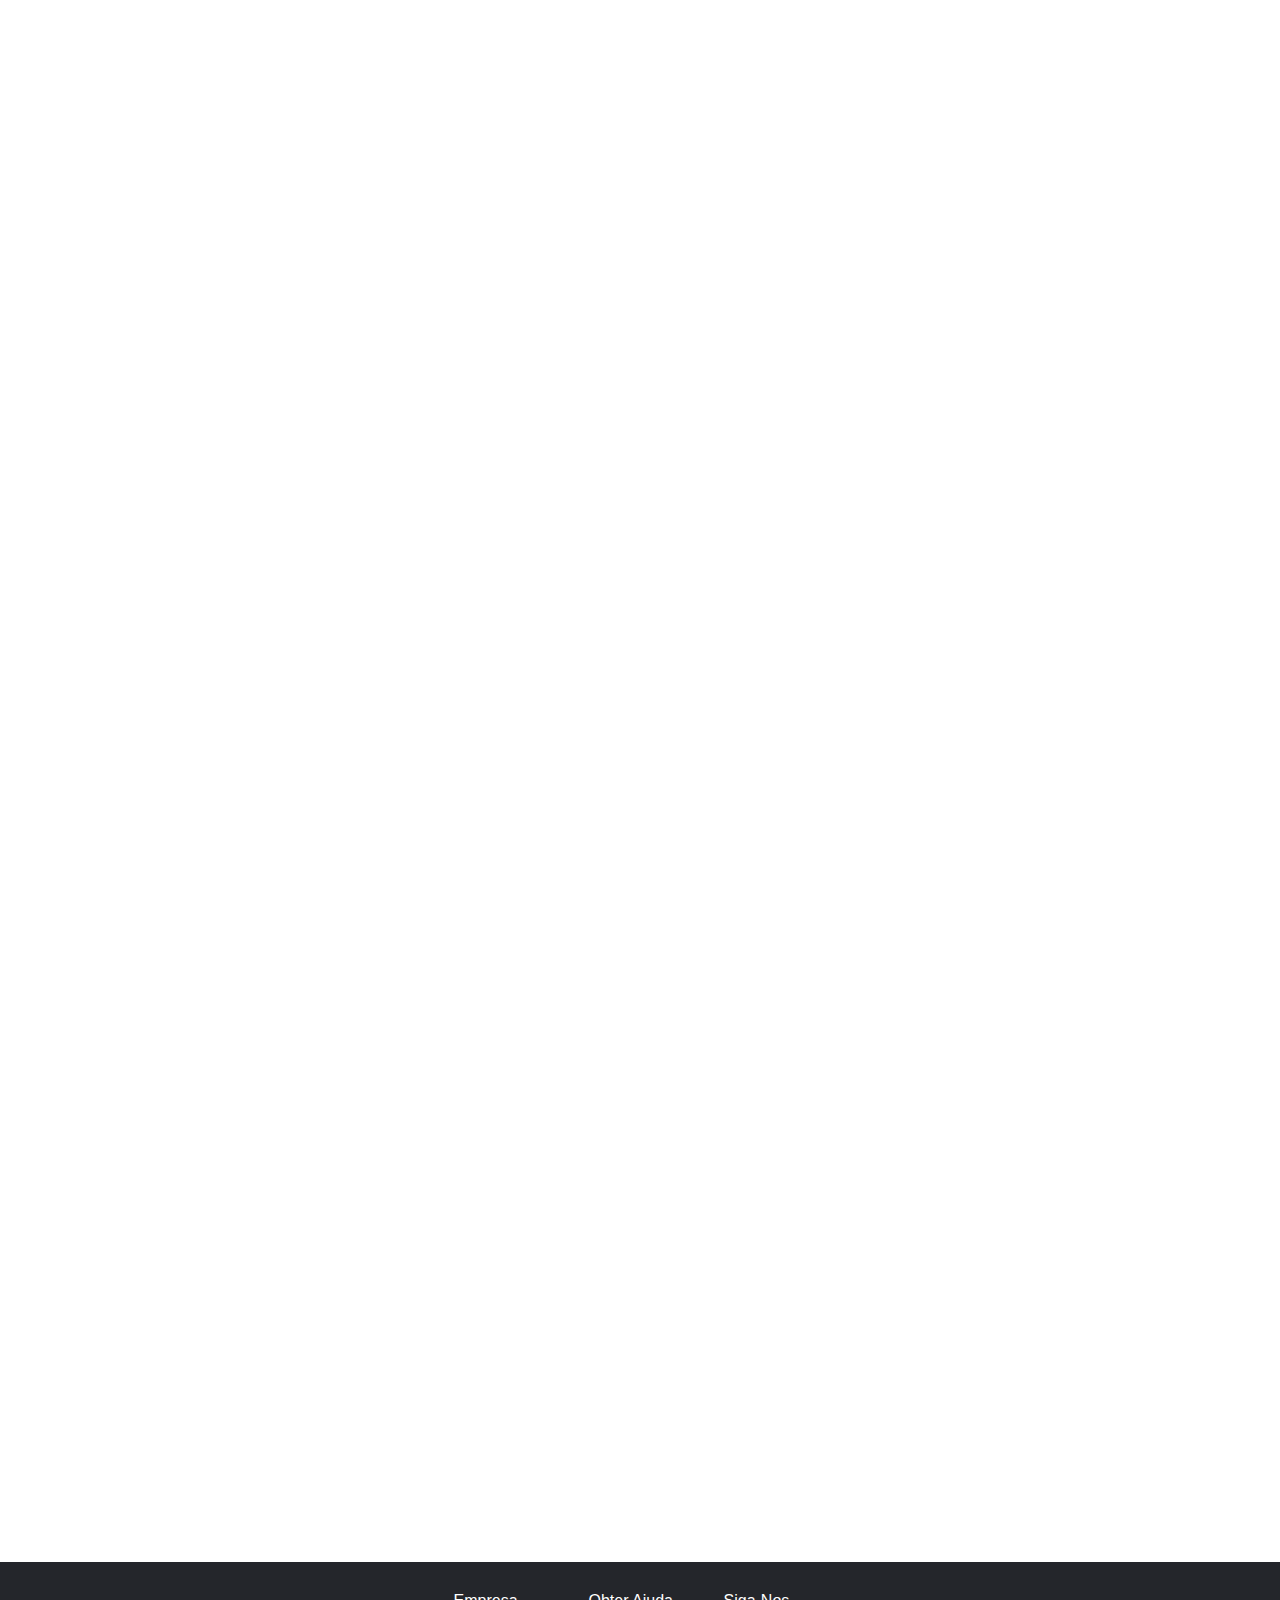
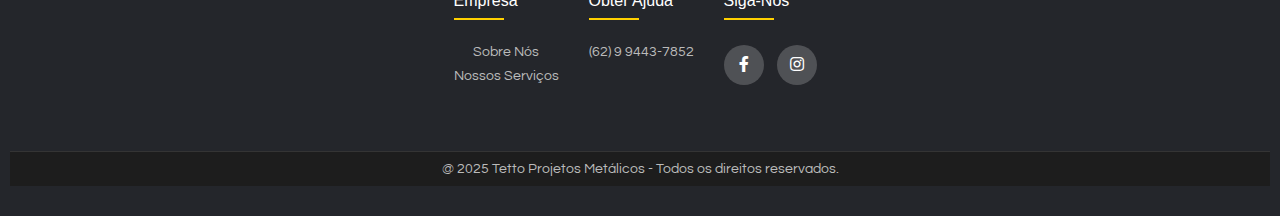
==== commit 9e160c23: "a" ====
--- a/index.html
+++ b/index.html
@@ -16,26 +16,34 @@
 <body>
 
     <header class="animate" style="animation-name: slideInRight;" id="cabecalho">
-        <div class="logo">
-            <img src="assets/logo/logo-branca.png" loading="lazy" alt="Tetto Projetos Metálicos">
-        </div>
-        <div class="contato">
-            <a href="https://api.whatsapp.com/send?phone=5562994437852&text=Ol%C3%A1,%20gostaria%20de%20um%20or%C3%A7amento" target="_blank">
-                <img src="assets/icons/whatsapp-icon.png" loading="lazy" alt="WhatsApp">
-            </a>
-            <div class="contato-info">
-                <a href="https://api.whatsapp.com/send?phone=5562994437852&text=Ol%C3%A1,%20gostaria%20de%20um%20or%C3%A7amento" target="_blank"><span>(62) 9 9443-7852</span></a>
-                <small>ORÇAMENTOS</small>
-            </div>
-        </div>
+        <!-- Nova Div: Topo contendo logo, contato e botão -->
+        <div class="top-bar">
+            <div class="logo">
+                <img src="assets/logo/logo-branca.png" loading="lazy" alt="Tetto Projetos Metálicos">
+            </div>
+            <div class="contato">
+                <a href="https://api.whatsapp.com/send?phone=5562994437852&text=Ol%C3%A1,%20gostaria%20de%20um%20or%C3%A7amento" target="_blank" class="botao-orcamento">
+                    <img src="assets/icons/whatsapp-icon.png" loading="lazy" alt="WhatsApp">
+                </a>
+                <div class="contato-info">
+                    <a href="https://api.whatsapp.com/send?phone=5562994437852&text=Ol%C3%A1,%20gostaria%20de%20um%20or%C3%A7amento" target="_blank">
+                        <span>(62) 9 9443-7852</span>
+                    </a>
+                    <small>ORÇAMENTOS</small>
+                </div>
+            </div>
+        </div>
+    
+        <!-- Menu de navegação abaixo -->
         <nav>
-            <a href="">Início</a>
+            <a href="#">Início</a>
             <a href="#specialities">Introdução</a>
             <a href="#products">Produtos</a>
             <a href="#about-us">Quem somos?</a>
             <a href="https://api.whatsapp.com/send?phone=5562994437852&text=Ol%C3%A1,%20gostaria%20de%20um%20or%C3%A7amento" target="_blank">Contato</a>
         </nav>
     </header>
+    
 
     <section class="intro-section" id="section-1">
         <div class="intro-text animate" style="animation-name: slideInLeft;">
--- a/style.css
+++ b/style.css
@@ -34,6 +34,10 @@
     color: white;
 }
 
+.top-bar {
+    display: flex;
+}
+
 .logo {
     display: flex;
     align-items: center;
@@ -44,6 +48,7 @@
 }
 
 .contato {
+    margin-left: 150px;
     display: flex;
     align-items: center;
 }
@@ -396,7 +401,7 @@
 
 .products-cta-button img {
     height: 50px;
-    margin-right: 7px;   
+    margin-right: 7px;
 }
 
 .products-cta-button:hover {
@@ -824,14 +829,14 @@
 }
 
 /* Mobile.css - Estilos para telas menores */
-@media screen and (max-width: 1000px) {
+@media screen and (max-width: 1280px) {
     html {
         scroll-behavior: smooth;
     }
 
     body {
         width: 100%;
-        display: flex; /* Ativa Flexbox */
+        display: flex;
         flex-direction: column;
         justify-content: center;
         align-items: center;
@@ -841,32 +846,44 @@
     }
 
     header {
-        flex-direction: column;
-        padding: 20px;
-        text-align: center;
-        align-items: center;
-    }
-    
-    .logo img {
-        max-height: 100px;
-    }
-    
-    .contato {
+        padding: 0;
         flex-direction: column;
         align-items: center;
-        text-align: center;
+        max-width: 100%;
+        margin-top: 30px;
+    }
+    
+    .top-bar {
+        display: flex;
+        margin-bottom: 50px;
+    }
+
+    .logo img {
+        margin-right: 150px;
+        max-height: 150px;
+    }
+    
+    .contato img {
+        height: 100px;
+    }
+
+    .contato {
+        margin: 0;
+        flex-direction: row;
     }
     
     .contato-info span, .contato-info small {
-        font-size: 18px;
+        font-size: 22px;
     }
     
     nav {
+        max-width: 100%;
         display: flex;
-        flex-direction: column;
-        gap: 10px;
-    }
-    
+        flex-direction: row;
+        gap: 30px;
+        margin-bottom: 40px;
+    }
+
     nav a {
         padding: 10px;
         font-size: 16px;
@@ -889,6 +906,15 @@
         font-size: 28px;
     }
     
+    .intro-text h1::after {
+        content: "";
+        display: block;
+        width: 500px;
+        height: 4px;
+        background-color: #ffc107;
+        margin: 10px auto 20px auto;
+    }
+
     .cta-button {
         font-size: 20px;
         padding: 10px 20px;
@@ -908,16 +934,21 @@
         height: auto;
     }
     
+    .specialties {
+        position: relative;
+        margin-right: auto;
+    }
+
     .specialties-container, .products-container {
         flex-direction: column;
         padding: 10px;
     }
     
-    /* Ajustes para Products */
     .products {
-        padding: 70px 20px 150px 20px;
-        max-width: 100%;
+        padding: 70px 50px 200px 120px;
+        max-width: 90%;
         text-align: center;
+        clip-path: polygon(0 0, 100% 0, 100% 100%, 15% 96%);
     }
     
     .products h2 {
@@ -936,14 +967,13 @@
     }
     
     .products-cta-button {
-        font-size: 20px;
-        padding: 12px 20px;
-        width: 65%;
+        font-size: 25px;
+        max-width: 50%;
         margin: auto;
     }
     
     .products-container {
-        gap: 10px;
+        gap: 50px;
     }
     
     .product {
@@ -965,7 +995,7 @@
     }
  
     .about-us-container {
-        height: 400px;
+        height: 80vh;
         width: 95%;
     }
 
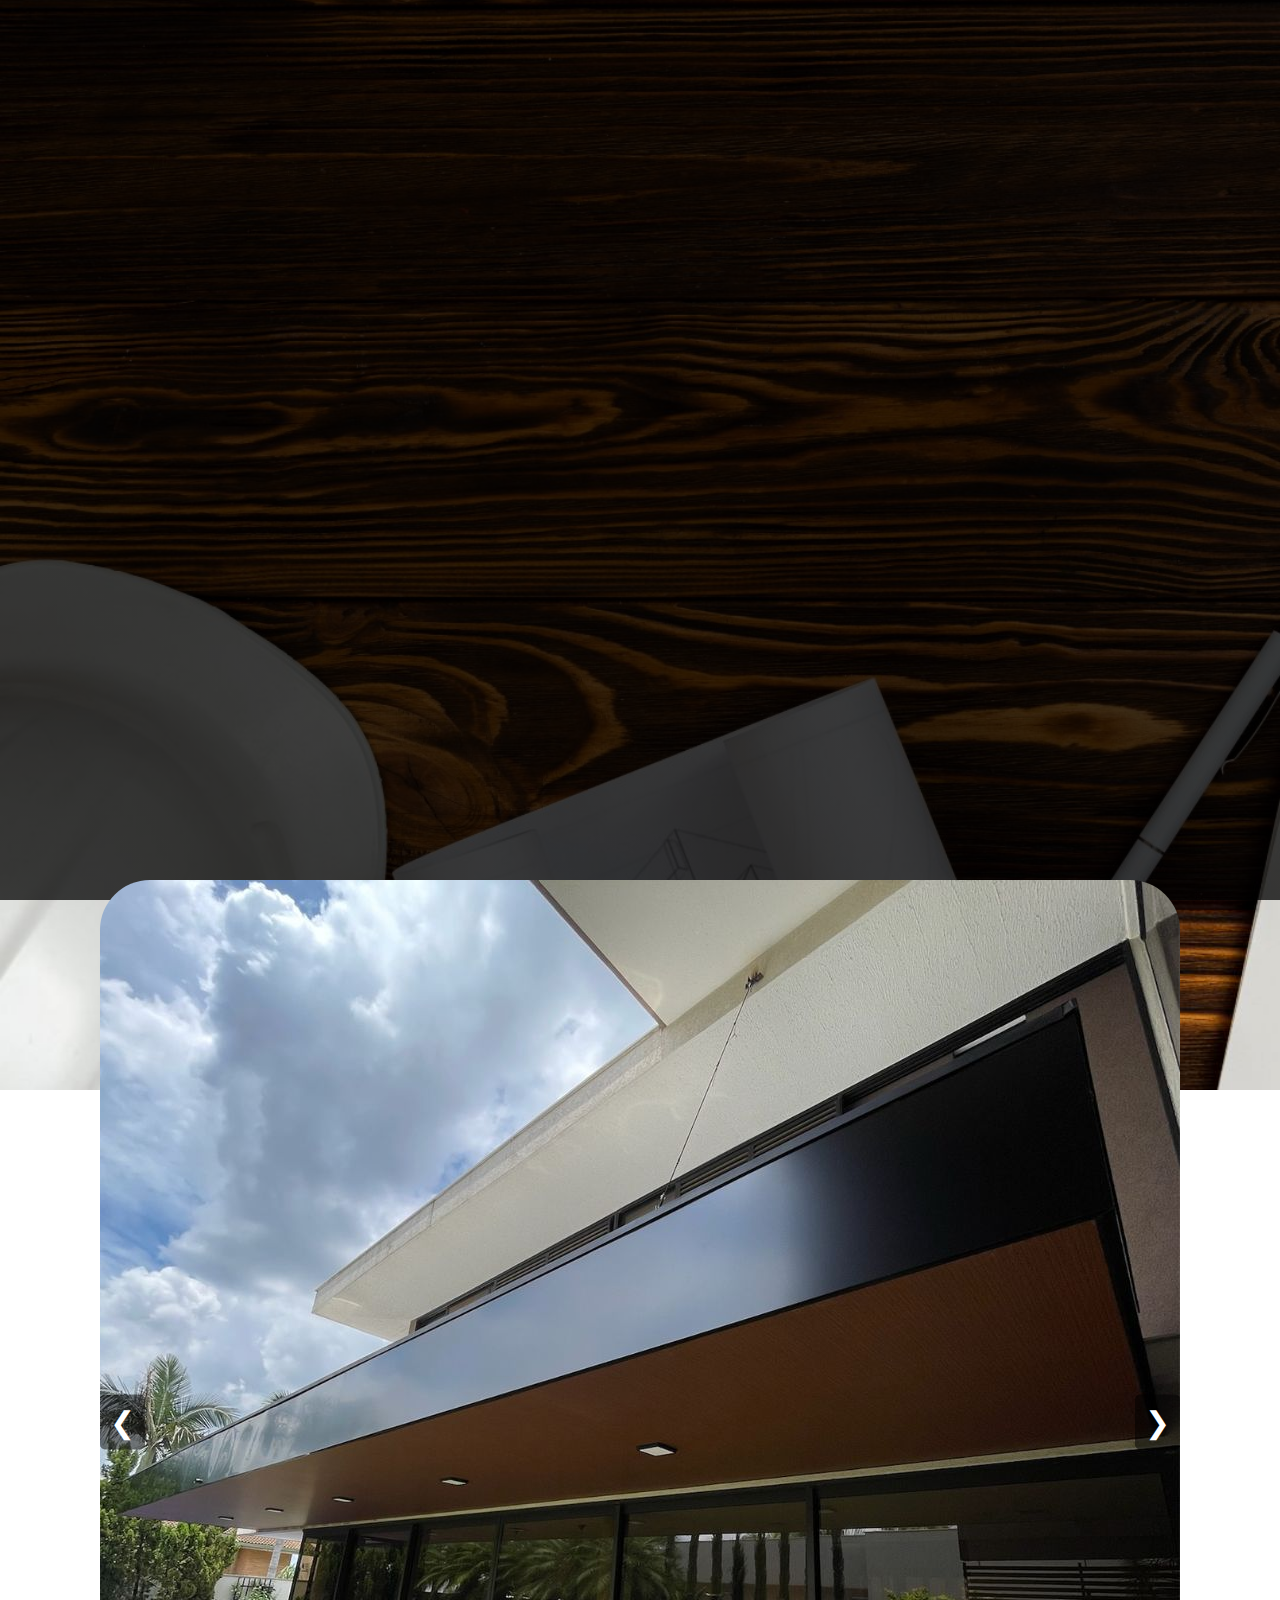
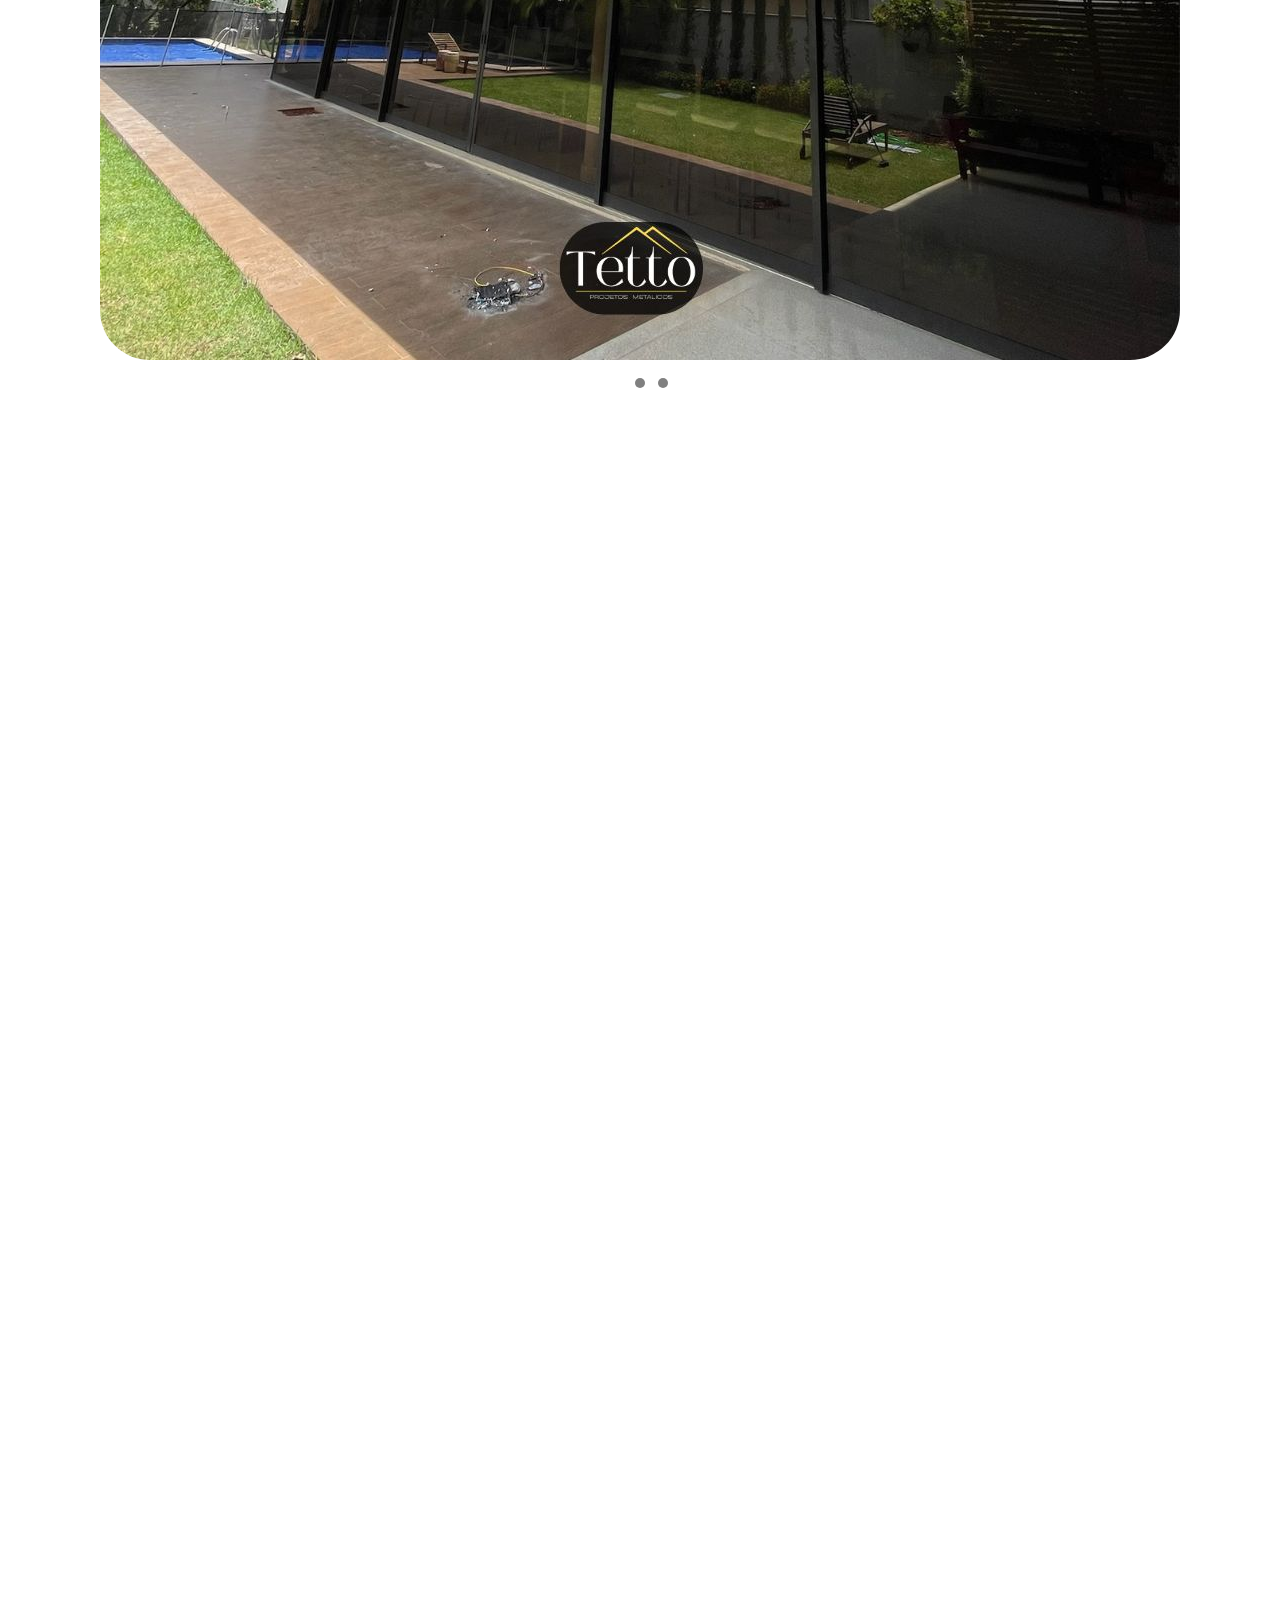
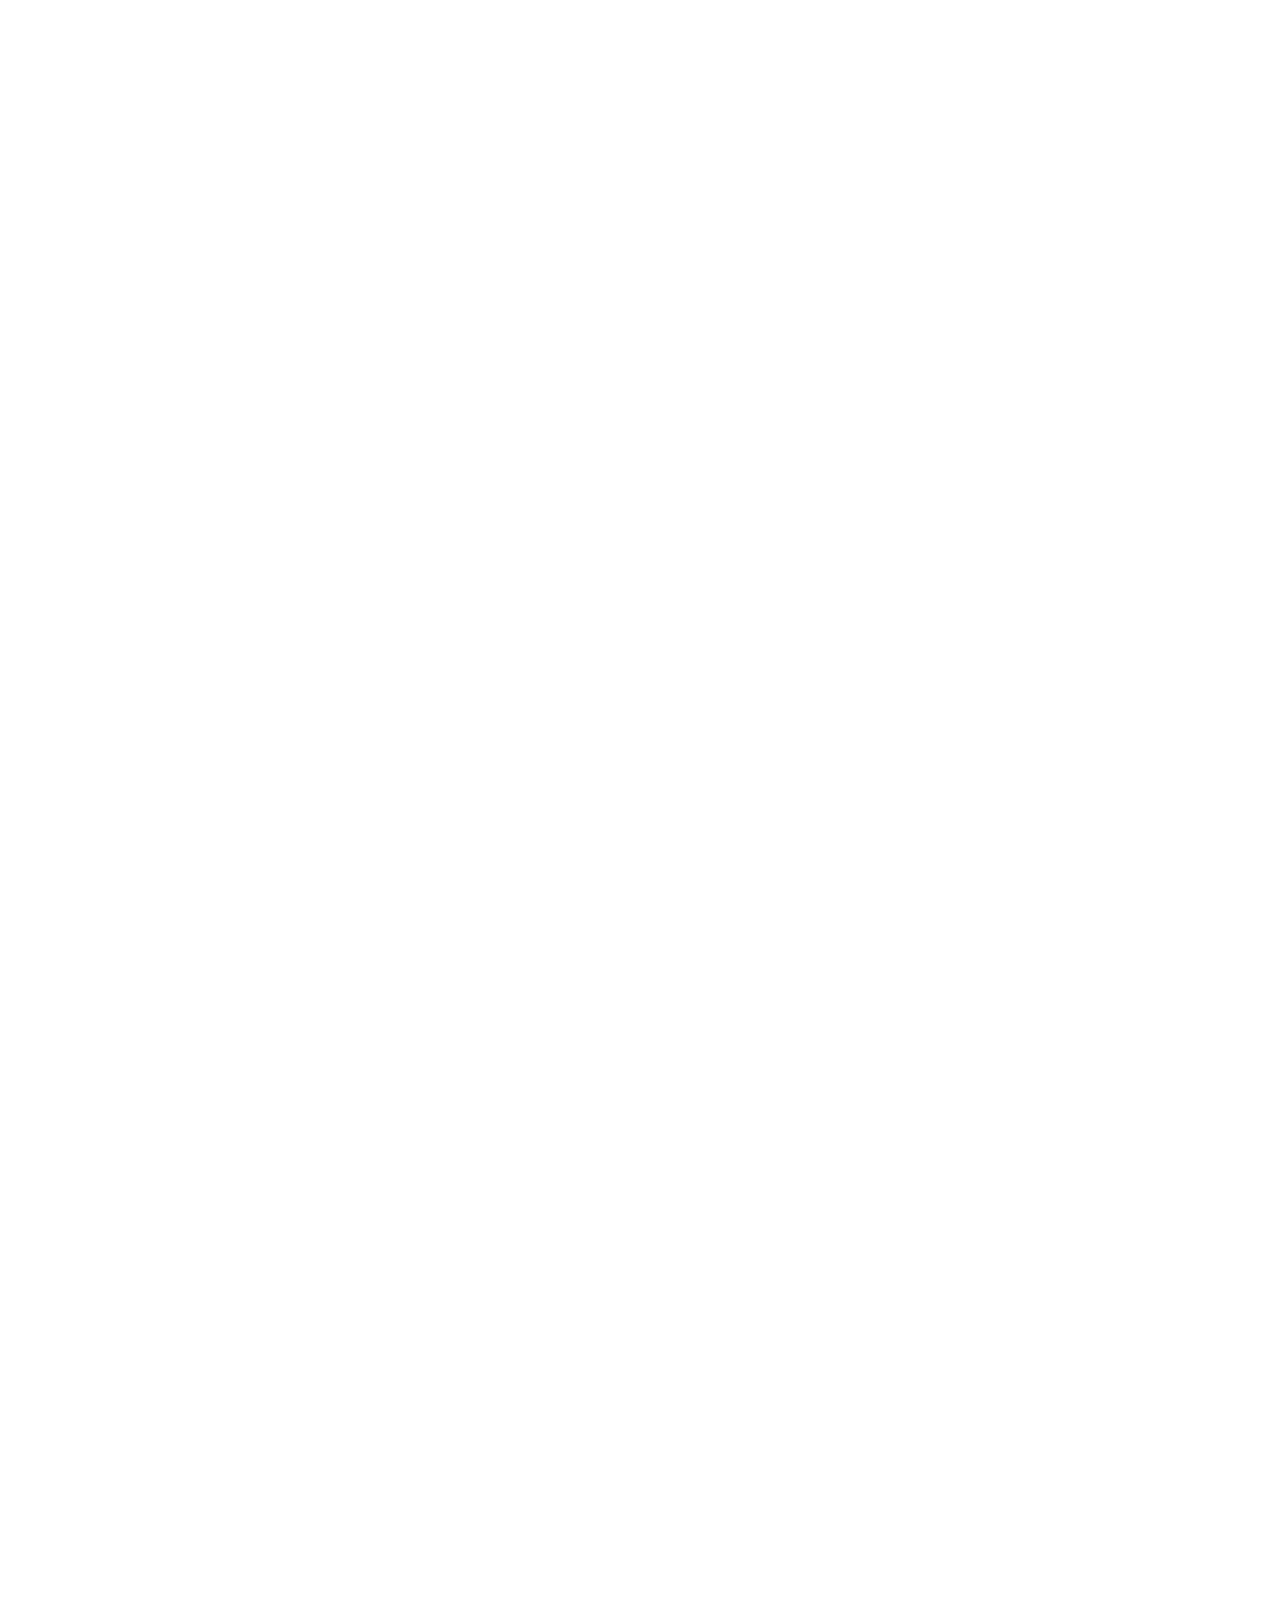
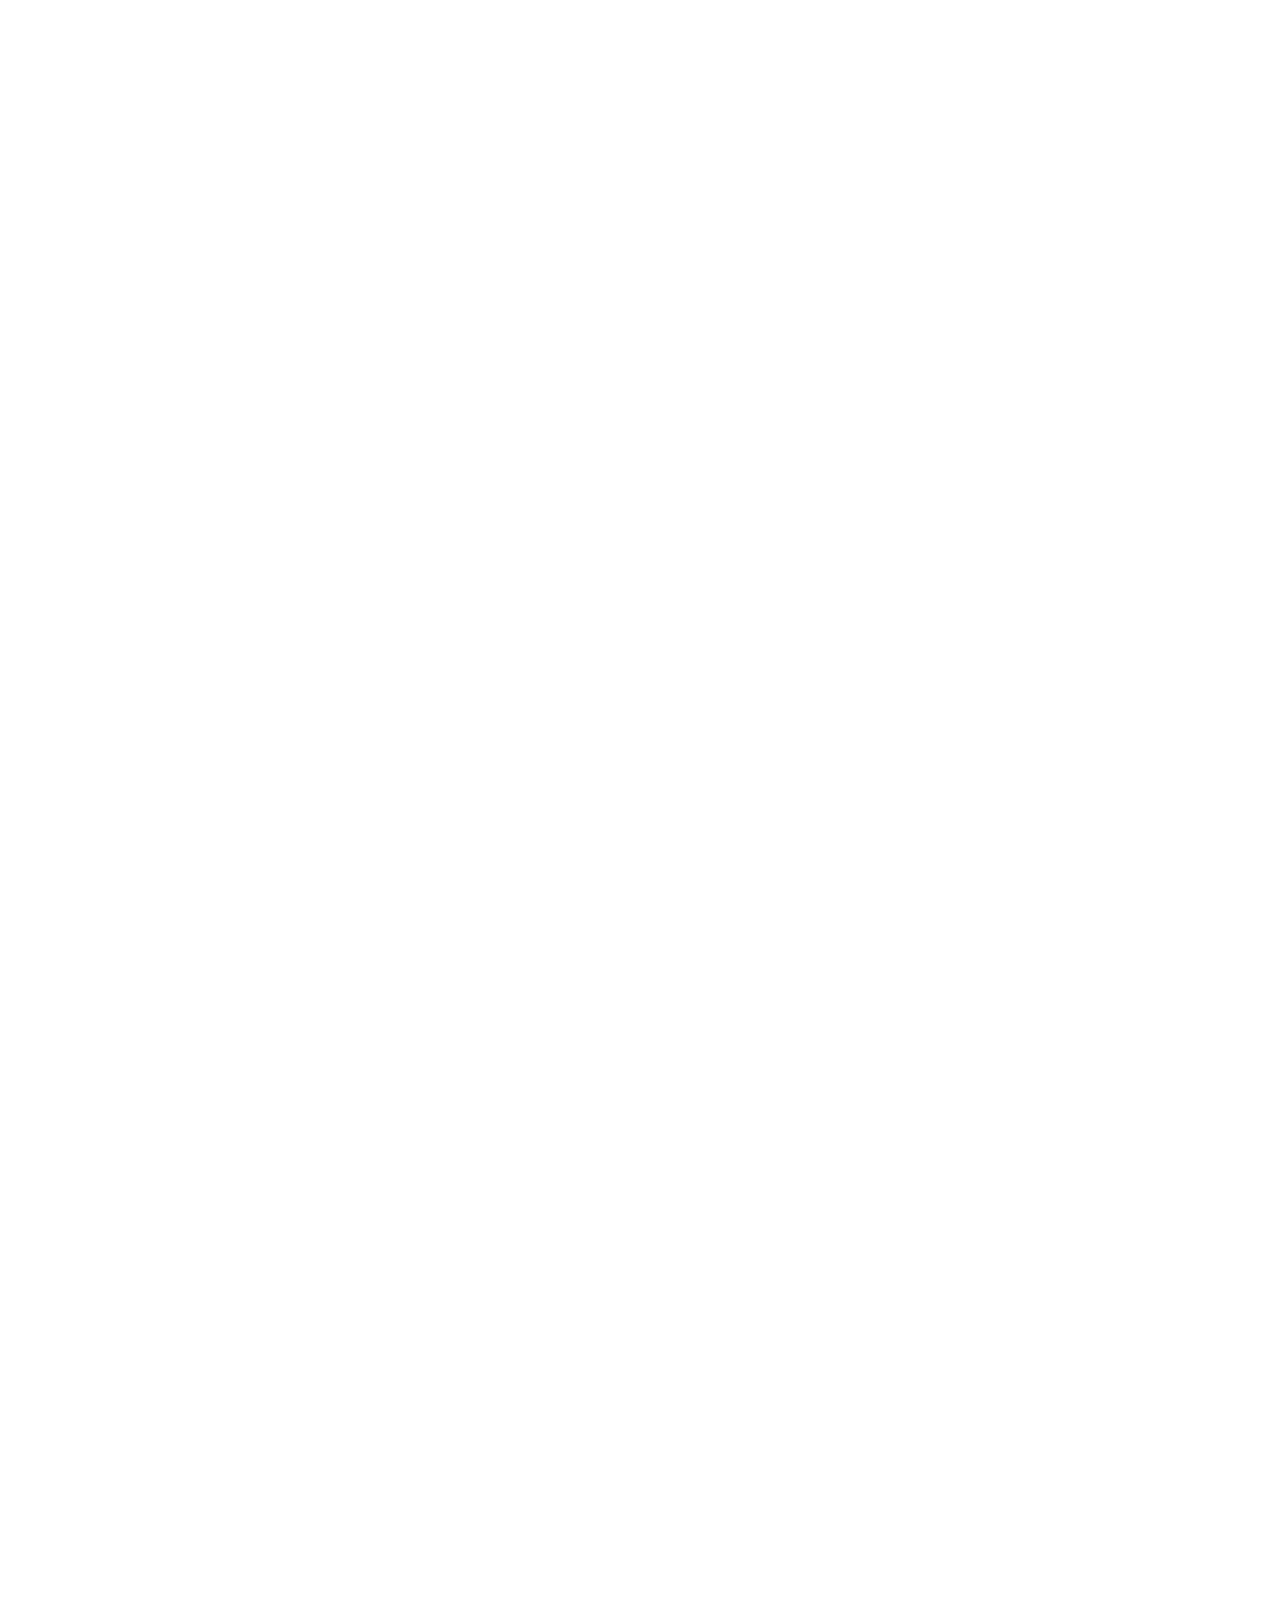
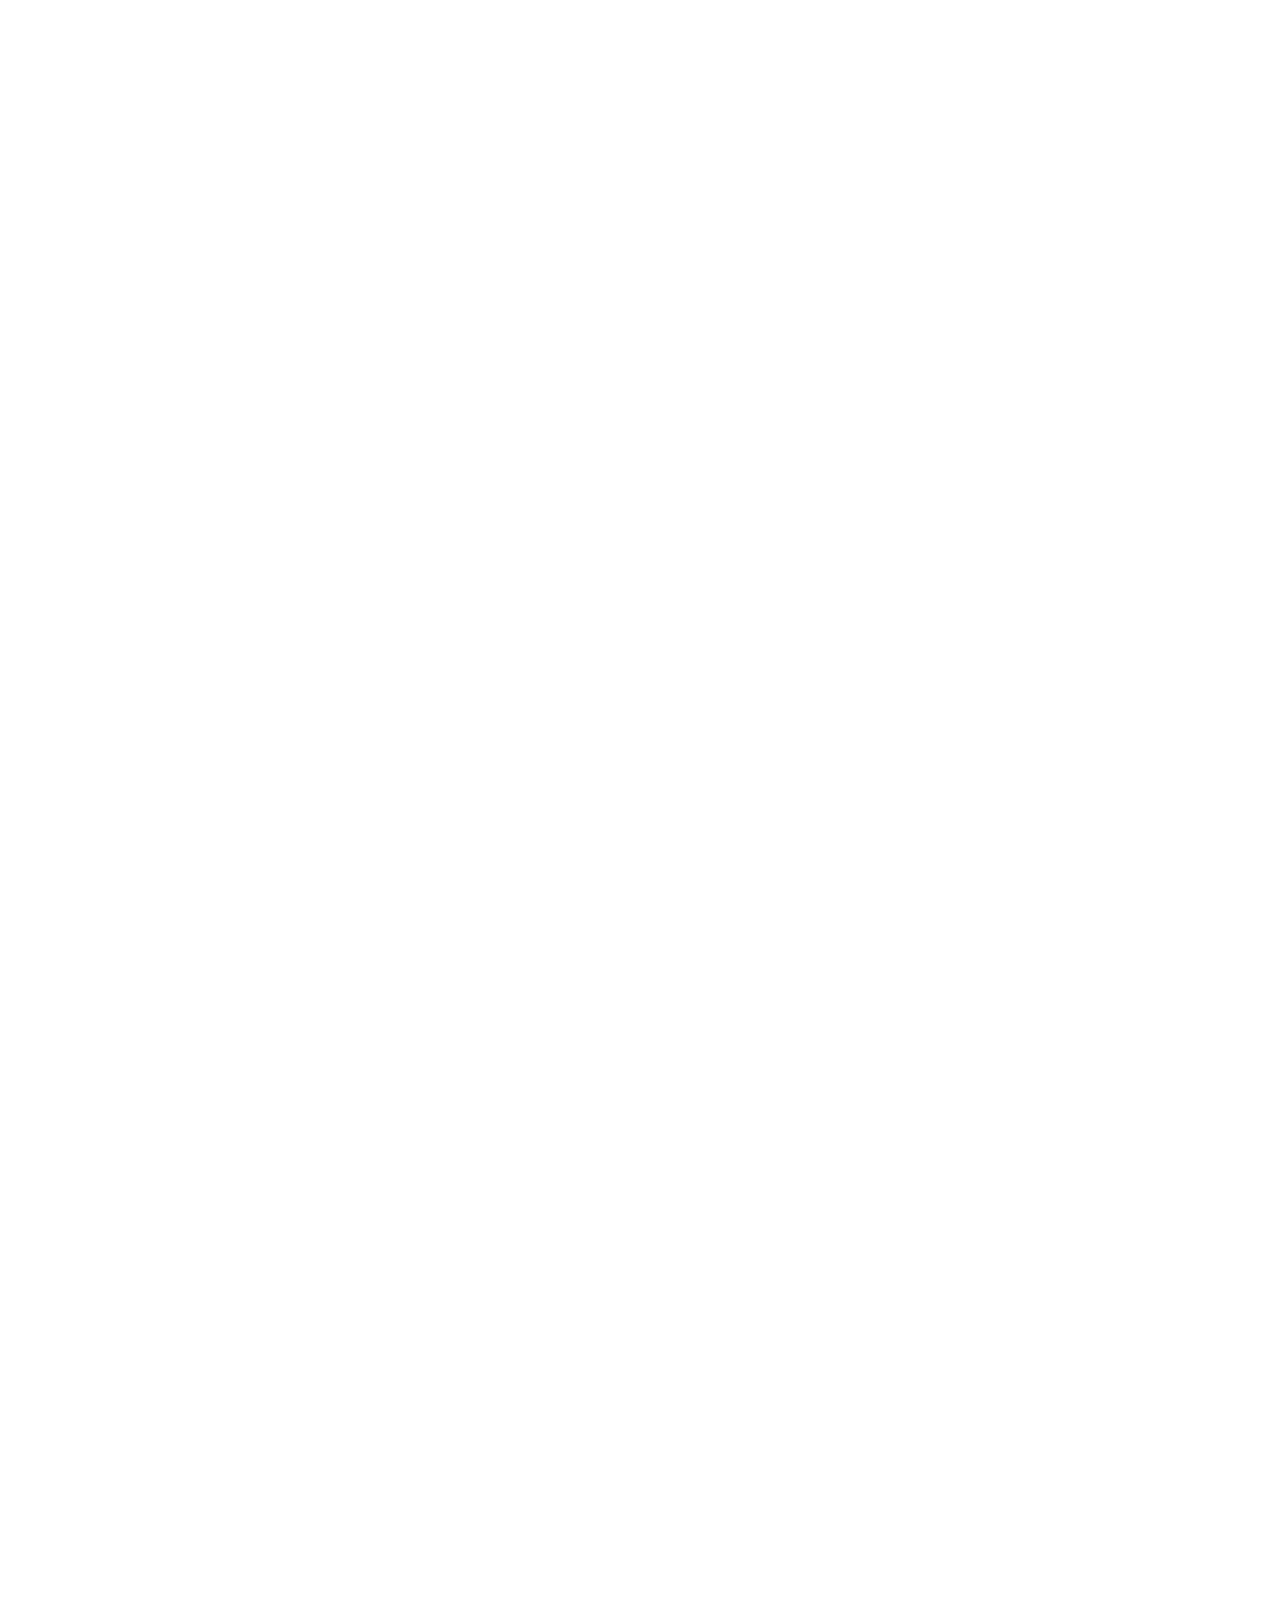
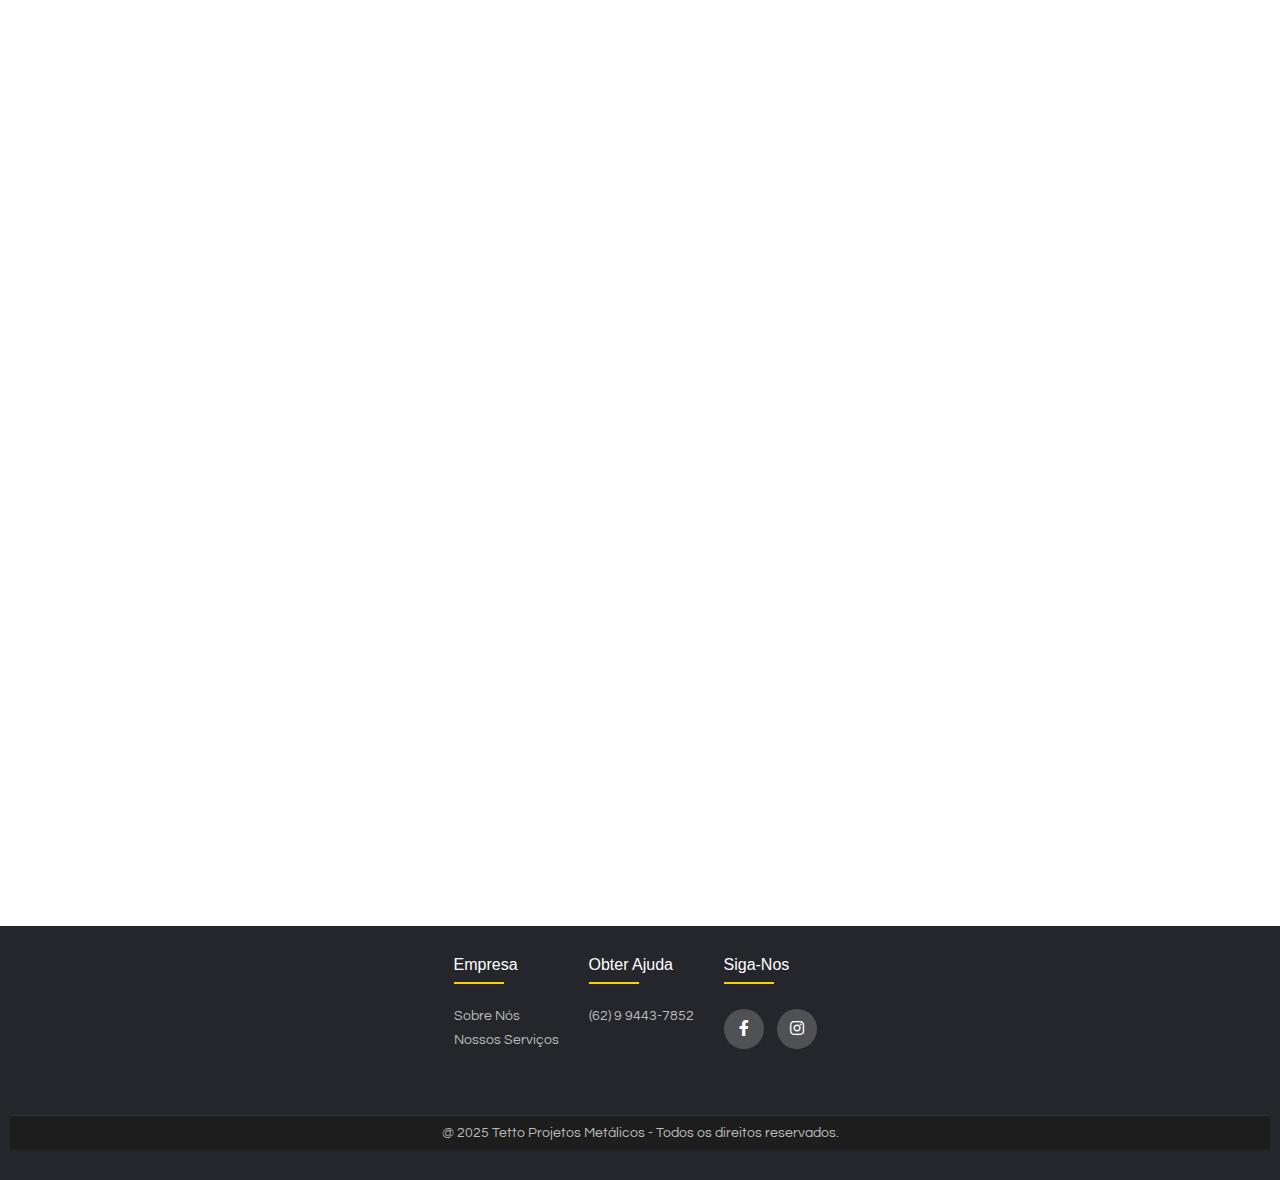
==== commit 0a61b3cc: "m" ====
--- a/index.html
+++ b/index.html
@@ -134,7 +134,7 @@
                     <h3>Cobertura Premium Ferragem Exposta</h3>
                 </div>
                 <div class="product">
-                    <a href="products-html/forro-inferior.html" target="_blank"><img src="assets/products-cape/forro-por-baixo.jpg" loading="lazy" alt="Cobertura com Forro Interior"></a>
+                    <a href="products-html/forro-por-baixo.html" target="_blank"><img src="assets/products-cape/forro-por-baixo.jpg" loading="lazy" alt="Cobertura com Forro Interior"></a>
                     <h3>Cobertura Premium Forro por Baixo</h3>
                 </div>
                 <div class="product">
@@ -241,7 +241,7 @@
                     <h4>siga-nos</h4>
                     <div class="social-links">
                         <a href="#" target="_blank"><i class="fab fa-facebook-f"></i></a>
-                        <a href="#" target="_blank"><i class="fab fa-instagram"></i></a>
+                        <a href="https://www.instagram.com/tettoprojetos?igsh=MTZ2MHZ5NzJrbmdpcg==" target="_blank"><i class="fab fa-instagram"></i></a>
                     </div>
                 </div>
             </div>
--- a/style.css
+++ b/style.css
@@ -343,11 +343,11 @@
 }
 
 .products {
-    margin-top: 100px;
+    margin-top: 150px;
     text-align: center;
     padding: 50px 50px 65px 150px;
     background-color: #f9f9f9;
-    max-width: 90%;
+    max-width: 88%;
     clip-path: polygon(0 0, 100% 0, 100% 100%, 5% 96%);
     position: relative;
     margin-left: auto;
@@ -397,6 +397,9 @@
     border-radius: 15px;
     transition: transform 0.3s, box-shadow 0.3s;
     box-shadow: 0 6px 12px rgba(0, 0, 0, 0.2);
+    max-width: 400px;
+    width: 100%;
+    text-align: center;
 }
 
 .products-cta-button img {
@@ -829,9 +832,10 @@
 }
 
 /* Mobile.css - Estilos para telas menores */
-@media screen and (max-width: 1280px) {
+@media screen and (max-width: 1300px) {
     html {
         scroll-behavior: smooth;
+        touch-action: pan-y;
     }
 
     body {
@@ -849,7 +853,7 @@
         padding: 0;
         flex-direction: column;
         align-items: center;
-        max-width: 100%;
+        max-width: 95%;
         margin-top: 30px;
     }
     
@@ -859,34 +863,36 @@
     }
 
     .logo img {
-        margin-right: 150px;
-        max-height: 150px;
+        margin-right: 50px;
+        max-height: 120px;
     }
     
     .contato img {
-        height: 100px;
+        height: 70px;
     }
 
     .contato {
+        padding: 0;
         margin: 0;
         flex-direction: row;
     }
     
     .contato-info span, .contato-info small {
-        font-size: 22px;
+        font-size: 16px;
     }
     
     nav {
         max-width: 100%;
         display: flex;
         flex-direction: row;
-        gap: 30px;
+        flex-wrap: wrap;
+        gap: 18px;
         margin-bottom: 40px;
     }
 
     nav a {
-        padding: 10px;
-        font-size: 16px;
+        padding: 5px;
+        font-size: 13px;
     }
     
     .intro-section {
@@ -909,7 +915,7 @@
     .intro-text h1::after {
         content: "";
         display: block;
-        width: 500px;
+        width: 70%;
         height: 4px;
         background-color: #ffc107;
         margin: 10px auto 20px auto;
@@ -937,6 +943,9 @@
     .specialties {
         position: relative;
         margin-right: auto;
+        padding: 70px 50px 120px 50px;
+        max-width: 100%;
+        text-align: center;
     }
 
     .specialties-container, .products-container {
@@ -944,18 +953,38 @@
         padding: 10px;
     }
     
+    .specialties h2 {
+        font-size: 28px;
+    }
+
+    .specialty h3 {
+        font-size: 22px;
+    }
+
+    .specialty p {
+        font-size: 18px;
+    }
+
+    .cta-description {
+        font-size: 22px;
+    }
+
+    .cta-description span {
+        font-size: 26px;
+    }
+
     .products {
-        padding: 70px 50px 200px 120px;
-        max-width: 90%;
+        padding: 80px 20px 200px 80px;
+        max-width: 100%;
         text-align: center;
         clip-path: polygon(0 0, 100% 0, 100% 100%, 15% 96%);
     }
     
     .products h2 {
-        font-size: 28px;
+        font-size: 30px;
         margin-bottom: 20px;
     }
-    
+
     .products-layout {
         flex-direction: column;
         align-items: center;
@@ -965,20 +994,26 @@
     .products-cta-button-container {
         width: 100%;
     }
-    
+
     .products-cta-button {
         font-size: 25px;
-        max-width: 50%;
+        display: flex;
         margin: auto;
-    }
-    
+        padding: 10px 10px 10px 0;
+    }
+
+    .products-cta-button img {
+        height: 70px;
+    }
+    
+
     .products-container {
         gap: 50px;
     }
     
     .product {
         max-width: 100%;
-        width: 90%;
+        width: 100%;
     }
     
     .product img {
@@ -995,7 +1030,7 @@
     }
  
     .about-us-container {
-        height: 80vh;
+        height: 60vh;
         width: 95%;
     }
 
@@ -1008,11 +1043,11 @@
         width: 70px;
         height: 100px;
         position: absolute;
-        top: 50%;
+        top: 60%;
         transform: translate(0, 30%);
         border-radius: 20px;
         box-shadow: 0 5px 10px #505050;
-        background-position: 50% 10%;
+        background-position: 50% 50%;
         background-size: cover;
         display: inline-block;
         transition: 0.5s;
@@ -1040,7 +1075,7 @@
     }
 
     .about-us-slide .about-us-item:nth-child(n + 6){
-        left: calc(35% + 240px);
+        left: calc(35% + 160px);
         opacity: 0;
     }
 
@@ -1057,9 +1092,10 @@
 
     .about-us-button{
         width: 100%;
-        text-align: center;
+        text-align: left;
         position: absolute;
         bottom: 5px;
+        left: 10px;
     }
 
     .footer {
@@ -1083,6 +1119,10 @@
         font-size: 16px;
     }
     
+    .footer-col ul {
+        text-align: left;
+    }
+
     .footer-col ul li a {
         font-size: 14px;
     }
@@ -1093,4 +1133,4 @@
         font-size: 14px;
         line-height: 50px;
     }
-}
+}